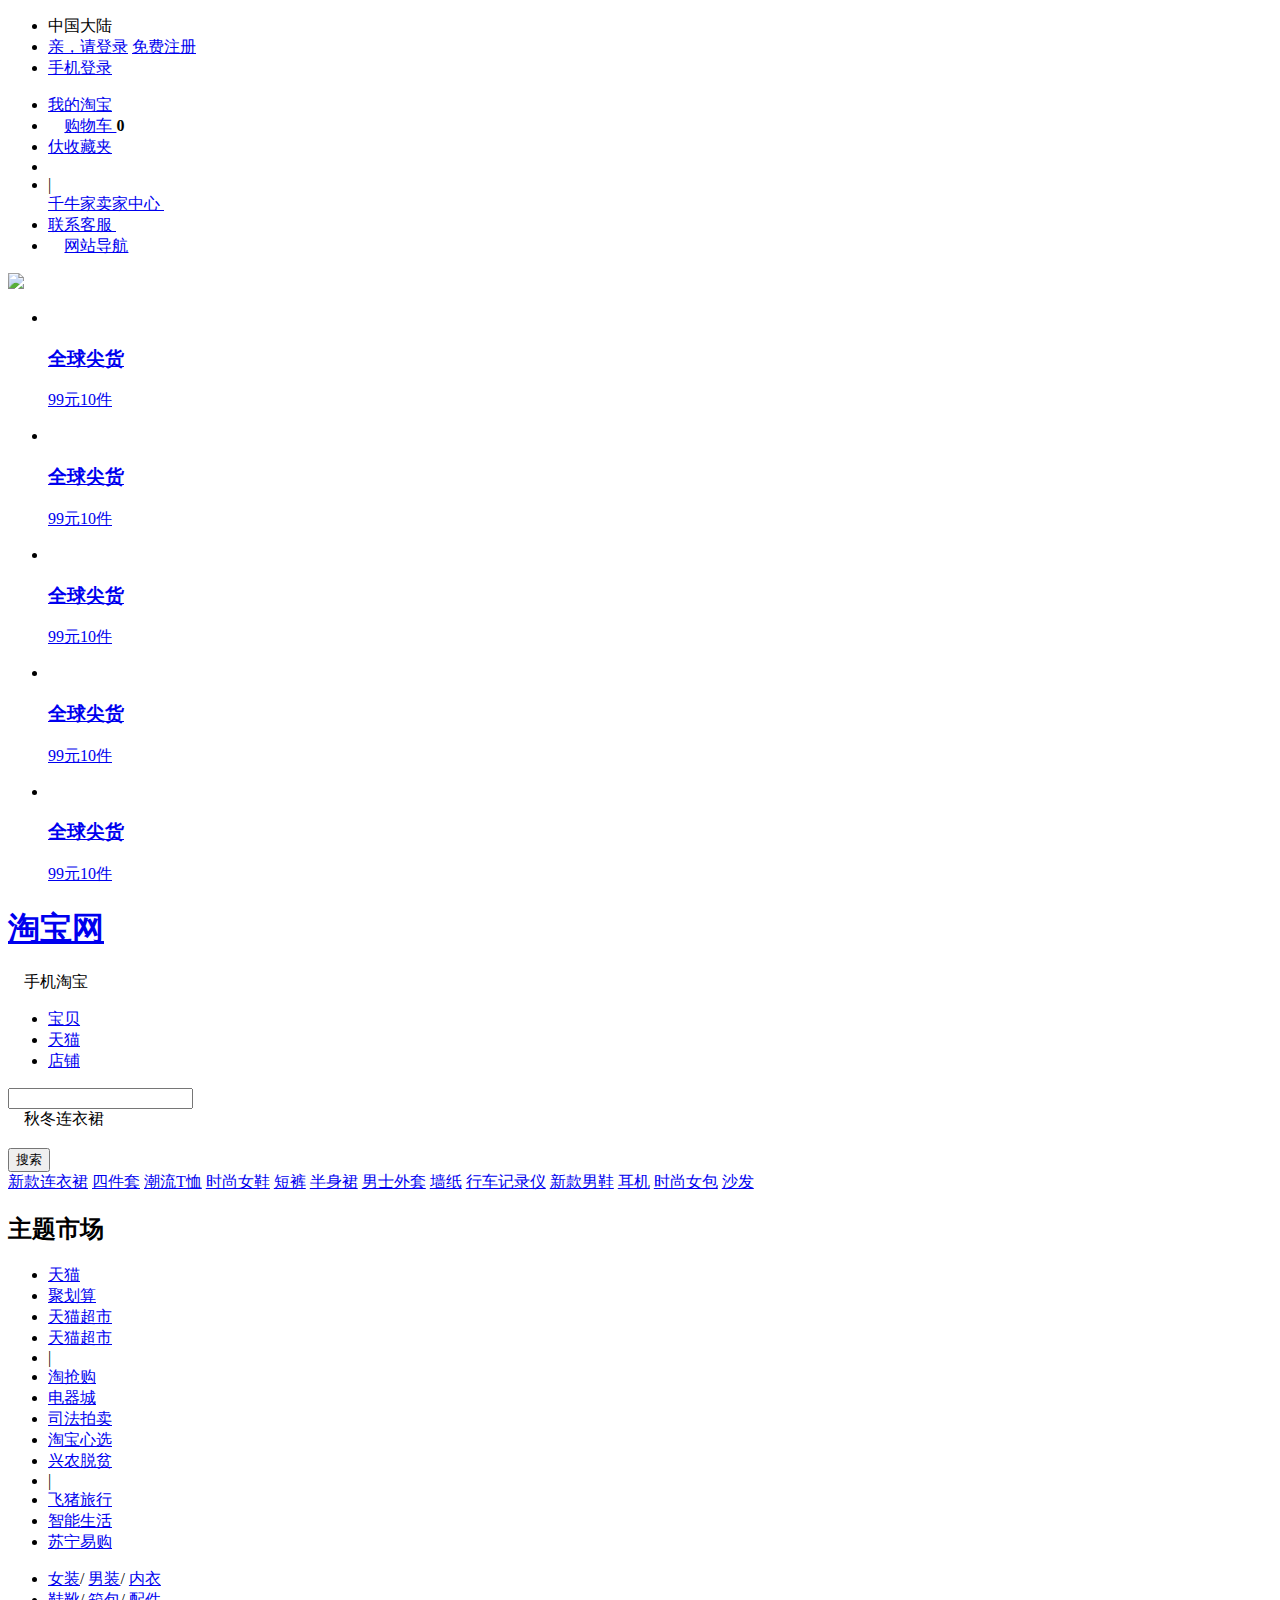
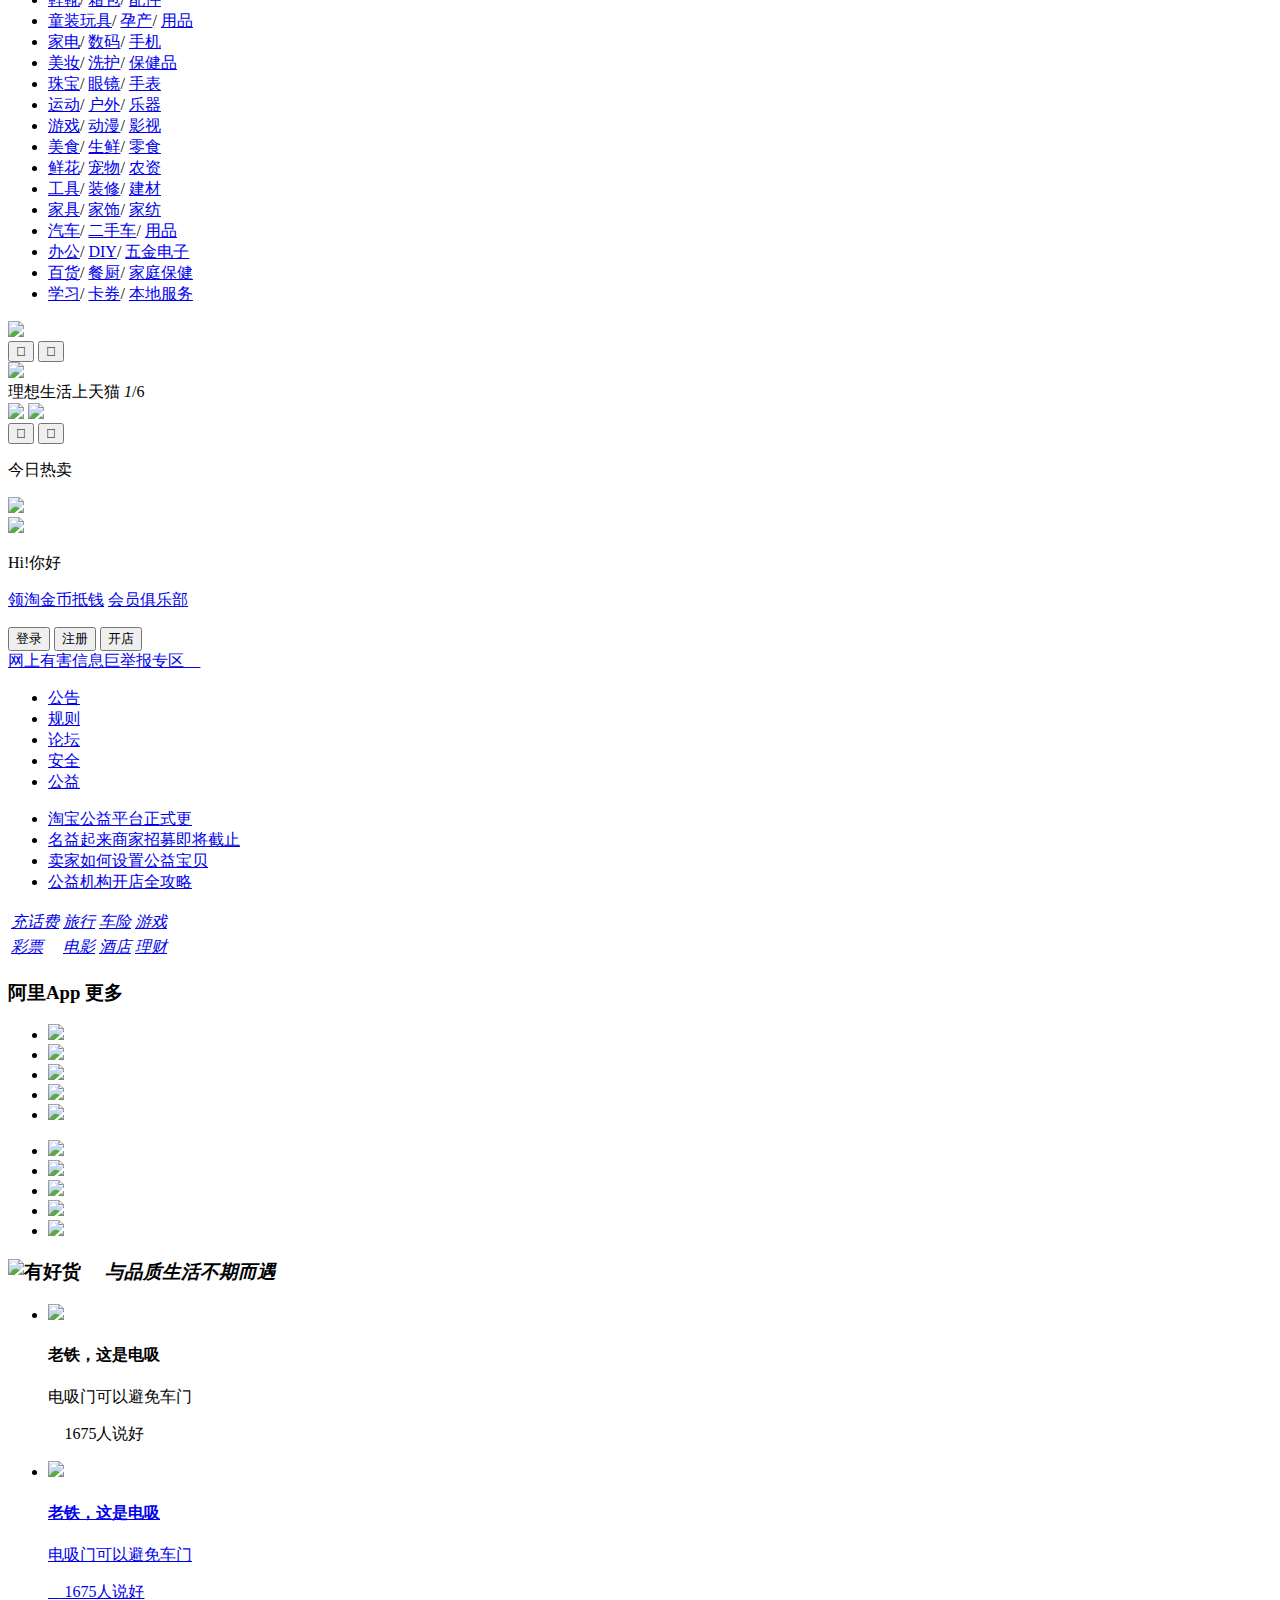
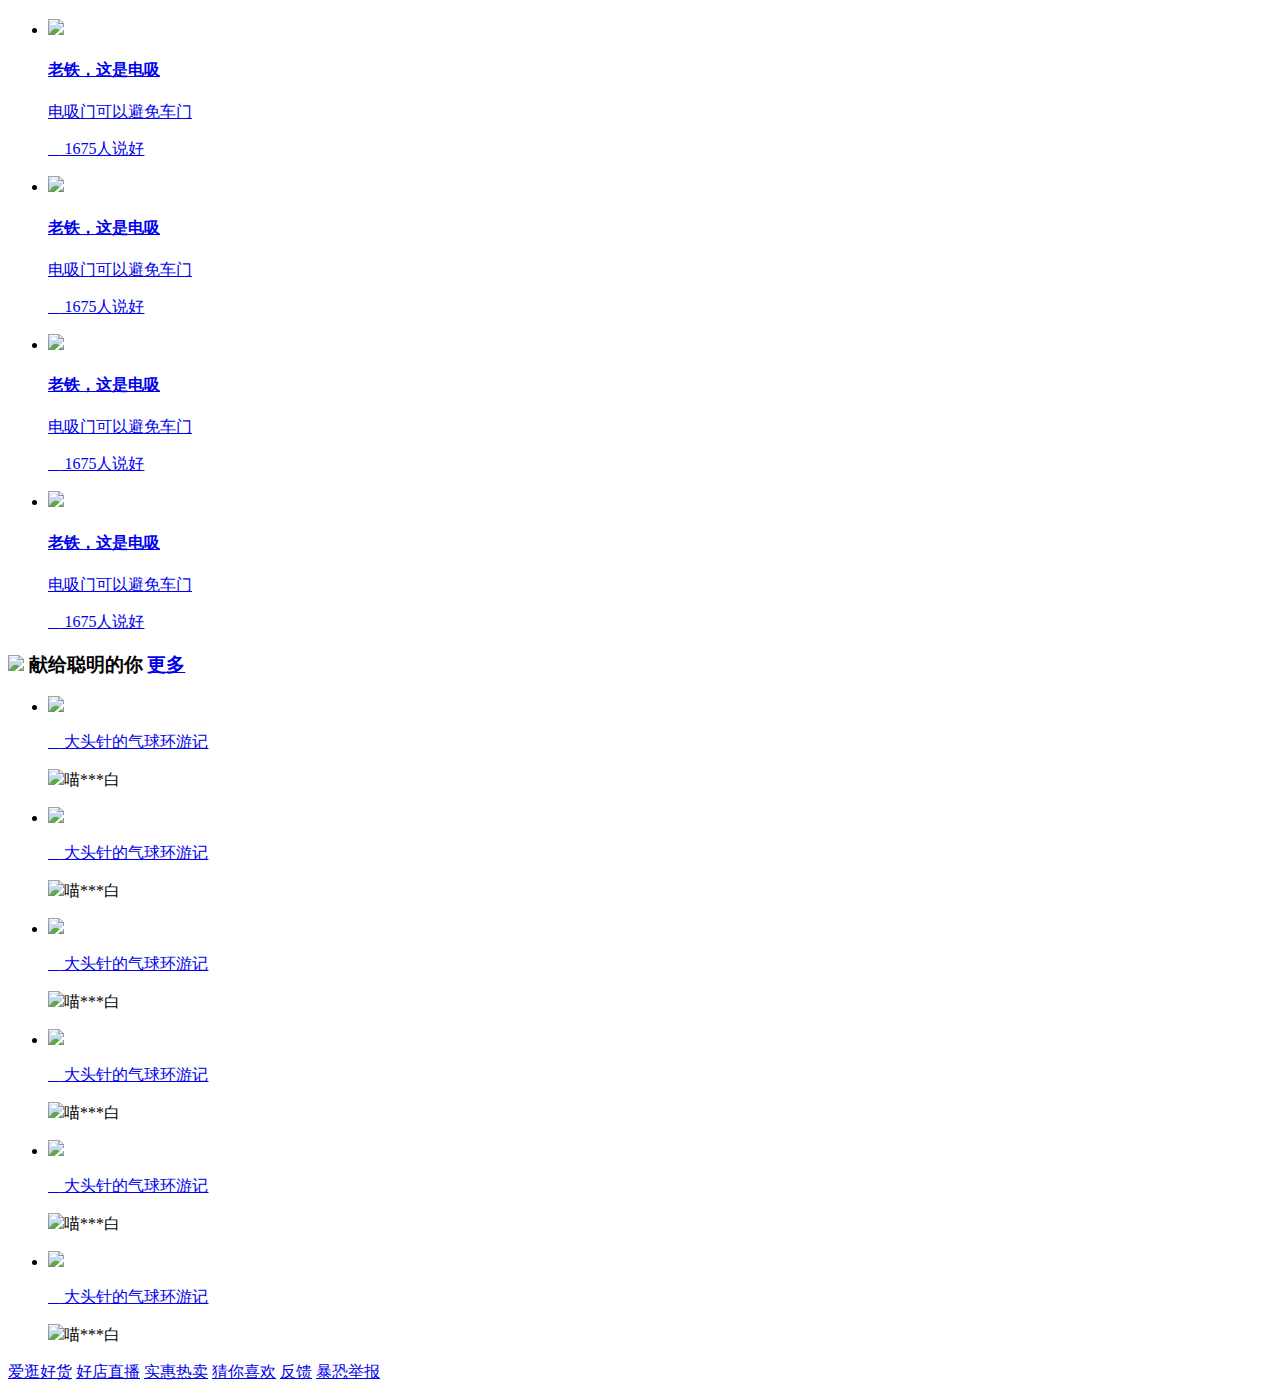
==== index.html @ 3ee11e47 "Create index.html" ====
<!DOCTYPE html>
<!--DOCTYPE告知浏览器的解析器用什么文档标准解析这个文档,
DOCTYPE不存在或格式不正确会导致文档以兼容模式呈现。
-->
<html>
<head>
<meta charset="utf-8">
<title>淘宝网-淘！我喜欢</title>
<link rel="stylesheet" href="css/index.css">
<link rel="icon" href="tao.ico">
</head>
<body>
<div id="head_index" class="layer clearfix">
		<ul class="fl">
				<li>
					<span>中国大陆</span>
					<span class="iconfont arrow">&#xe654</span>
				</li>
		<li class="login">
			   <a href="#">亲，请登录</a>
			   <a href="#">免费注册</a>
		</li>
		<li>
	          <a  href="#">手机登录</a>
		</li>
		</ul>
		
		<ul class="fr">
			<li>
			  <a href="#">我的淘宝</a>
			  <span class="iconfont arrow" >&#xe654</span>		
			</li>
			
			<li>
             <span class="iconfont mr5 c4">&#xf0178;</span>
			  <a href="#"> 购物车   </a>
			  <strong>0</strong>			
			</li>
			<li>
			  <a href="#"> <span class="iconfont mr5 ">&#x3432</span>收藏夹</a>
			 <span class="iconfont arrow">&#xe654</span>
			</li>
			
			<li>
				<li><span class="line">|</span></li>
				<a href="#"> 千牛家卖家中心	</a>
				<span class="iconfont arrow">&#xe654</span>
			</li>
			<li>
			  <a href="#">联系客服	 </a>
			    <span class="iconfont arrow">&#xe654</span>
			</li>
			<li>
	
			<span class="iconfont c4 mr5">&#xe6ae;</span>
			 <a href="#">网站导航</a>
			   <span class="iconfont arrow">&#xe654</span>
			</li>
		
		</ul>
</div>







<div id="head_adv">
    <div class="layer clearfix">
			<a href="" class="fl go"><img src="images/go.png"></a>
			<ul class="fr">
			    <li class="item1">
				<a href="#" class="fr">
				      <img src="images/adv1.webp" alt="">
				   </a>
				  <h3><a href="#">全球尖货</a></h3>
				   <p><a href="#">99元10件</a></p>		
				</li>
				<li class="item2">
				<a href="#" class="fr">
				      <img src="images/adv2.webp" alt="">
				   </a>
				  <h3><a href="#">全球尖货</a></h3>
				   <p><a href="#">99元10件</a></p>		
				</li>
				<li class="item3">
					<a href="#" class="fr">
						  <img src="images/adv3.webp" alt="">
					   </a>
					  <h3><a href="#">全球尖货</a></h3>
					   <p><a href="#">99元10件</a></p>		
				</li>
				<li class="item4">
					   <a href="#" class="fr">
						  <img src="images/adv4.webp" alt="">
					   </a>
					  <h3><a href="#">全球尖货</a></h3>
					   <p><a href="#">99元10件</a></p>		
				</li>
				
				<li class="item5">
					   <a href="#" class="fr">
						  <img src="images/adv5.webp" alt="">
					   </a>
					  <h3><a href="#">全球尖货</a></h3>
					   <p><a href="#">99元10件</a></p>		
				</li>
			</ul>
	</div>
</div>

<div id="head_ser" class="clearfix layer"> 
		    <div class="logo fl">
			     <h1><a href="#">淘宝网</a></h1>
			</div>
			
			<div class="code fr">
			   <span class="iconfont close">&#xe608;</span>
			      <span class="c5">手机淘宝</span>
			   <span class="iconfont appcode">&#xe646;</span>
			</div>
			
			 <div class="serach">
			 
			    <ul class="serachT  clearfix">
				   <li class="active"><a href="#">宝贝</a></li>
				   <li><a href="#">天猫</a></li>
				   <li><a href="#">店铺</a></li>
				</ul>
				<form action="#">
				<div class="serachContent clearfix">
					<div class="serachBox fl">
						<input type="text"></input>
						<div class="placeholder">
						<i class="iconfont">&#xe633;</i>
						<span>秋冬连衣裙</span>
						 </div>
						<span class="iconfont imgSerach">&#xe67f;</span>
					</div>
					<div class="btn fl">
					   <button type="submit">搜索</button>
					</div>
				</div>
				</form>
					<div class="hotkey">
						 <a href="#">新款连衣裙</a>
						 <a href="#">四件套</a>
						 <a href="#" class="c5">潮流T恤</a>
						 <a href="#">时尚女鞋</a>
						 <a href="#">短裤</a>
						 <a href="#">半身裙</a>
						 <a href="#">男士外套</a>
						 <a href="#">墙纸</a>
						 <a href="#">行车记录仪</a>
						 <a href="#">新款男鞋</a>
						 <a href="#">耳机</a>
						 <a href="#">时尚女包</a>
						 <a href="#">沙发</a>
					 </div>
			</div>
			
		
</div>

<!--导航  -->
<div id="nav" class="layer  clearfix">
			<h2 class="fl">主题市场</h2>
			<ul>
				  <li class="size"><a href="#">天猫</a></li>
				  <li class="size"><a href="#">聚划算</a></li>
				  <li class="size"><a href="#">天猫超市</a></li>
				  <li><a href="#">天猫超市</a></li>
				  <li class="line">|</li>
				  <li><a href="#">淘抢购</a></li>
				  <li><a href="#">电器城</a></li>
				  <li><a href="#">司法拍卖</a></li>
				  <li><a href="#">淘宝心选</a></li>
				  <li><a href="#">兴农脱贫</a></li>
				  <li class="line">|</li>
				  <li><a href="#">飞猪旅行</a></li>
				  <li><a href="#">智能生活</a></li>
				  <li><a href="#">苏宁易购</a></li>
			</ul>
</div>


<!-- 首屏-->
<div id="firstScreen" class="layer clearfix">
		<div class="firstLeft fl">
		<!--左侧导航栏 -->
			 <div class="sidenav fl">
				<ul>
					<li>
						 <a href="#">女装</a><span>/</span>
						 <a href="#">男装</a><span>/</span>
						 <a href="#">内衣</a>
						 <span class="iconfont fr larrow">&#xe61f;</span>
					</li>
					<li>
						 <a href="#">鞋靴</a><span>/</span>
						 <a href="#">箱包</a><span>/</span>
						 <a href="#">配件</a>
						 <span class="iconfont fr larrow">&#xe61f;</span>
					</li>
					<li>
						 <a href="#">童装玩具</a><span>/</span>
						 <a href="#">孕产</a><span>/</span>
						 <a href="#">用品</a>
						 <span class="iconfont fr larrow">&#xe61f;</span>
					</li>
					<li>
						 <a href="#">家电</a><span>/</span>
						 <a href="#">数码</a><span>/</span>
						 <a href="#">手机</a>
						 <span class="iconfont fr larrow">&#xe61f;</span>
					</li>
						<li>
						 <a href="#">美妆</a><span>/</span>
						 <a href="#">洗护</a><span>/</span>
						 <a href="#">保健品</a>
						 <span class="iconfont fr larrow">&#xe61f;</span>
					</li>
					<li>
						 <a href="#">珠宝</a><span>/</span>
						 <a href="#">眼镜</a><span>/</span>
						 <a href="#">手表</a>
						 <span class="iconfont fr larrow">&#xe61f;</span>
					</li>
					<li>
						 <a href="#">运动</a><span>/</span>
						 <a href="#">户外</a><span>/</span>
						 <a href="#">乐器</a>
						 <span class="iconfont fr larrow">&#xe61f;</span>
					</li>
					<li>
						 <a href="#">游戏</a><span>/</span>
						 <a href="#">动漫</a><span>/</span>
						 <a href="#">影视</a>
						 <span class="iconfont fr larrow">&#xe61f;</span>
					</li>
							<li>
						 <a href="#">美食</a><span>/</span>
						 <a href="#">生鲜</a><span>/</span>
						 <a href="#">零食</a>
						 <span class="iconfont fr larrow">&#xe61f;</span>
					</li>
					<li>
						 <a href="#">鲜花</a><span>/</span>
						 <a href="#">宠物</a><span>/</span>
						 <a href="#">农资</a>
						 <span class="iconfont fr larrow">&#xe61f;</span>
					</li>
					<li>
						 <a href="#">工具</a><span>/</span>
						 <a href="#">装修</a><span>/</span>
						 <a href="#">建材</a>
						 <span class="iconfont fr larrow">&#xe61f;</span>
					</li>
					<li>
						 <a href="#">家具</a><span>/</span>
						 <a href="#">家饰</a><span>/</span>
						 <a href="#">家纺</a>
						 <span class="iconfont fr larrow">&#xe61f;</span>
					</li>
							<li>
						 <a href="#">汽车</a><span>/</span>
						 <a href="#">二手车</a><span>/</span>
						 <a href="#">用品</a>
						 <span class="iconfont fr larrow">&#xe61f;</span>
					</li>
					<li>
						 <a href="#">办公</a><span>/</span>
						 <a href="#">DIY</a><span>/</span>
						 <a href="#">五金电子</a>
						 <span class="iconfont fr larrow">&#xe61f;</span>
					</li>
					<li>
						 <a href="#">百货</a><span>/</span>
						 <a href="#">餐厨</a><span>/</span>
						 <a href="#">家庭保健</a>
						 <span class="iconfont fr larrow">&#xe61f;</span>
					</li>
					<li>
						 <a href="#">学习</a><span>/</span>
						 <a href="#">卡券</a><span>/</span>
						 <a href="#">本地服务</a>
						 <span class="iconfont fr larrow">&#xe61f;</span>
					</li>
						
				</ul> 
			 </div>		

			 <!--中上图片栏 -->
		         <div class="img1Box fr">
				     <div class="pic fl">
					     <div class="img">
						    <a href="#"><img src="images/img1.webp"></a>
						 </div>
					     <button class="leftbtn"><span class="iconfont">&#xe74a</span></button>
					     <button class="rightbtn"><span class="iconfont">&#xe61f</span></button>
					
						 <div class="circle">
						  <span class="active"></span><span></span><span></span><span></span><span></span>

						 </div> 
					 </div>
					 
				     <div class="ad fr">
					  <a href="#"><img src="images/adv1_1.webp"></a>
					 
					 
					 </div>			
				 </div>
			
				 

			 <!--中下图片栏 -->
		         <div class="img2Box fr">
				 	<div class="pic fl">
						<div class="pictitle">
							<div class="text clearfix">
								 <span class="fl" > 理想生活上天猫</span>
								 <span class="fr"><i>1</i>/6</span>
							</div>	
							   <div class="line">
								  <span></span>
							</div>
						 </div>						
					     <div class="img">
						    <a href="#"><img src="images/img1.jpg"></a> <a href="#"><img src="images/img2.jpg" ></a>
	
						 </div>
					      <button class="leftbtn"><span class="iconfont">&#xe74a</span></button>
					     <button class="rightbtn"><span class="iconfont">&#xe61f</span></button>
			
					 </div>
					 
				     <div class="ad fr">
					 <p class="title">今日热卖</p><a href="#"><img src="images/adv1_2.jpg"></a>
					 </div>	
				 
				 </div>
			
			
			
			
				
		
		
		
		 </div>
		
		<div class="firstRight fr">
		<!--用户中心 -->
		   <div class="user">	        
             <a href="#" class="userpic"><img src="images/user.jpg"></a>
			 <P class="username">Hi!你好</span>
			 <p class="members">  
			    <a href="#"> <span class="iconfont"></span>领淘金币抵钱</a>
			    <a href="#"> <span class="iconfont"></span>会员俱乐部</a>
			 </p>
			 <div class="btn">
			       <button class="login">登录</button>
			       <button class="register">注册</button>
			       <button class="shop">开店</button> 
			 </div>
		   
		   
		   
		   </div>
		   	<!--举报区 -->
		    <a href="#" class="tipoff">
			  <span>网上有害信息巨举报专区</span>
			  <i class="iconfont">&#xe644;</i>
	
			</a>
			<div class="notice">
			   	<ul class="title">
				    <li class="active"> <a href="#">公告</a></li>
				    <li> <a href="#">规则</a></li>
				    <li> <a href="#">论坛</a></li>
				    <li> <a href="#">安全</a></li>
				    <li> <a href="#">公益</a></li>
				</ul>
			   
				   <ul class="content clearfix">
				      <li><a href="#">淘宝公益平台正式更</a></li>
				      <li><a href="#">名益起来商家招募即将截止</a></li>
				      <li><a href="#">卖家如何设置公益宝贝</a></li>
				      <li><a href="#">公益机构开店全攻略</a></li>				   
				   </ul>
				
			</div>
				<!--图标区域 -->
			<table class="funcbox">
			     <tr>
				       <td class="item1">
					         <a href="#">
							    <span class="icon"></span><i>充话费</i>
							 </a>
					    </td>
						<td class="item2">
					         <a href="#">
							    <span class="icon"></span><i>旅行</i>
							 </a>
					    </td>
						<td class="item3">
					         <a href="#">
							    <span class="icon"></span><i>车险</i>
							 </a>
					    </td>
				        <td class="item4">
					         <a href="#">
							    <span class="icon"></span><i>游戏</i>
							 </a>
					    </td>				 
				 </tr>

			     <tr>
				       <td class="item5">
					         <a href="#">
							    <span class="icon"></span><i>彩票</i>
							 </a>
					    </td>
						<td class="item6">
					         <a href="#">
							    <span class="icon"></span><i>电影</i>
							 </a>
					    </td>
						<td class="item7">
					         <a href="#">
							    <span class="icon"></span><i>酒店</i>
							 </a>
					    </td>
				        <td class="item8">
					         <a href="#">
							    <span class="icon"></span>
								<i>理财</i>
							 </a>
					    </td>				 
				 </tr>				 
			</table>
			<!--APP-->
			<div class="app">
			  <div class="title clearfix">
			    <h3>阿里App <a class="more fr">更多<span class="iconfont">&#xe61f;</span></a></h3>
			  </div>
			  <ul class="applist clearfix">
			     <li><img src="images/taobaoapp.webp"></li>
				 <!-- webp体积更小 清晰度不变 火狐 ie不支持-->
			     <li><img src="images/tianmaoapp.webp"></li>
			     <li><img src="images/zhi.webp"></li>
			     <li><img src="images/ju.webp"></li>
			     <li><img src="images/wang.webp"></li>
			</ul>
			</div>
		
			
		</div>


</div>
		<div class="menubox layer clearfix">
			   <ul class="fl">
				   <li><a href="#"><img src="images/pic1.png"></a></li>
				   <li><a href="#"><img src="images/pic2.png"></a></li>
				   <li><a href="#"><img src="images/pic3.png"></a></li>
				   <li><a href="#"><img src="images/pic4.png"></a></li>
				   <li><a href="#"><img src="images/pic5.png"></a></li>
				
			   </ul>
		</div>
		
		
<!--第二屏 -->	   
 <div class="secondScreen layer clearfix">	
			<!--有好货-->
	<div class="goods fl">
	   <div class="head clearfix">
	      <h3 class="fl">
		       <img src="images/goodst.png" alt="有好货">
			   <span class="iconfont">&#xe646;</span>
			   <i>与品质生活不期而遇</i>
		  </h3>
	   </div>
	   

	      <ul class="list">
		     <li>
				 <a href="#"> <img src="images/huo1.webp"> </a>
					  <div class="info">
					 <h4>老铁，这是电吸</h4>
					 <p>电吸门可以避免车门</p>
					 <p class="extra">
					  <span class="iconfont">&#xe627;</span>
					 1675人说好
					 </p>
					 </div>
			
			 </li>	
	             <li>
					 <a href="#">
						 <img src="images/huo2.webp">
						 <div class="info">
						 <h4>老铁，这是电吸</h4>
						 <p>电吸门可以避免车门</p>
						 <p class="extra">
						  <span class="iconfont">&#xe627;</span>
						 1675人说好
						 </p>
						 </div>
					 </a>
				 </li>
	             <li>
					 <a href="#">
						 <img src="images/huo3.webp">
						 <div class="info">
						 <h4>老铁，这是电吸</h4>
						 <p>电吸门可以避免车门</p>
						 <p class="extra">
						  <span class="iconfont">&#xe627;</span>
						 1675人说好
						 </p>
						 </div>
					 </a>
				 </li>					 

		  
		     <li>
				 <a href="#">
					 <img src="images/huo4.webp">
					  <div class="info">
						 <h4>老铁，这是电吸</h4>
						 <p>电吸门可以避免车门</p>
						 <p class="extra">
						  <span class="iconfont">&#xe627;</span>
						 1675人说好
						 </p>
						 </div>
				 </a>
			 </li>	
	             <li>
					 <a href="#">
						 <img src="images/huo5.webp">
						  <div class="info">
						 <h4>老铁，这是电吸</h4>
						 <p>电吸门可以避免车门</p>
						 <p class="extra">
						  <span class="iconfont">&#xe627;</span>
						 1675人说好
						 </p>
						 </div>
					 </a>
				 </li>
	             <li>
					 <a href="#">
						 <img src="images/huo6.webp">
						  <div class="info">
						 <h4>老铁，这是电吸</h4>
						 <p>电吸门可以避免车门</p>
						 <p class="extra">
						  <span class="iconfont">&#xe627;</span>
						 1675人说好
						 </p>
						 </div>
					 </a>
				 </li>					 
	  </ul>
     

		
	</div>
	
	<!--爱逛街 -->
	<div class="lshop fr">
	    <div class="goods-head">
	      <h3>
		       <img src="images/lshop.png"/>
			   <span class="subtitle">献给聪明的你     </span>		
			   <span class="more fr subtitle"><a href="#">更多</a><i class="iconfont">&#xe61f;</i></span>	
 		   
		  </h3>
	   </div>
		   <div class="good-info">
	      <ul class="gl fl">
		     <li>
				 <a href="#">
					 <img src="images/jie1.webp">
					<div class="info">
					 <p class="subtitle">
					  <span class="iconfont dy">&#xe67b;</span>
					大头针的气球环游记
					 </p>
					 <p class="name">
					   <a href="#" class="userpic"><img src="images/user.jpg"></a>喵***白
					 </p>
					 </div>
				 </a>
			 </li>	
			     <li>
				 <a href="#">
					 <img src="images/jie2.webp">
					<div class="info">
					 <p class="subtitle">
					  <span class="iconfont dy">&#xe67b;</span>
					大头针的气球环游记
					 </p>
					 <p class="name">
					   <a href="#" class="userpic"><img src="images/user.jpg"></a>喵***白
					 </p>
					 </div>
				 </a>
			 </li>	
				 
          <li>
				 <a href="#">
					 <img src="images/jie3.webp">
					<div class="info">
					 <p class="subtitle">
					  <span class="iconfont dy">&#xe67b;</span>
					大头针的气球环游记
					 </p>
					 <p class="name">
					   <a href="#" class="userpic"><img src="images/user.jpg"></a>喵***白
					 </p>
					 </div>
				 </a>
			 </li>	
					     <li>
				 <a href="#">
					 <img src="images/jie4.webp">
					<div class="info">
					 <p class="subtitle">
					  <span class="iconfont dy">&#xe67b;</span>
					大头针的气球环游记
					 </p>
					 <p class="name">
					   <a href="#" class="userpic"><img src="images/user.jpg"></a>喵***白
					 </p>
					 </div>
				 </a>
			 </li>	
			     <li>
				 <a href="#">
					 <img src="images/jie5.webp">
					<div class="info">
					 <p class="subtitle">
					  <span class="iconfont dy">&#xe67b;</span>
					大头针的气球环游记
					 </p>
					 <p class="name">
					   <a href="#" class="userpic"><img src="images/user.jpg"></a>喵***白
					 </p>
					 </div>
				 </a>
			 </li>	
				 
          <li>
				 <a href="#">
					 <img src="images/jie6.webp">
					<div class="info">
					 <p class="subtitle">
					  <span class="iconfont dy">&#xe67b;</span>
					大头针的气球环游记
					 </p>
					 <p class="name">
					   <a href="#" class="userpic"><img src="images/user.jpg"></a>喵***白
					 </p>
					 </div>
				 </a>
			 </li>		 				 
	  </ul>
     
	   </div>
	
	
	
	
	
	</div>
	
	
	
	<!-- 侧边栏-->
	<div class="toolsbox">
	       <a class="item1 active" href="#">爱逛好货</a>
	       <a href="#">好店直播</a>
	       <a class="item3" href="#">实惠热卖</a>
	       <a class="item4" href="#">猜你喜欢</a>
	       <a href="#">反馈</a>
	       <a class="item6" href="#">暴恐举报</a>
	
	
	
	</div>
</div>

</body>
</html>
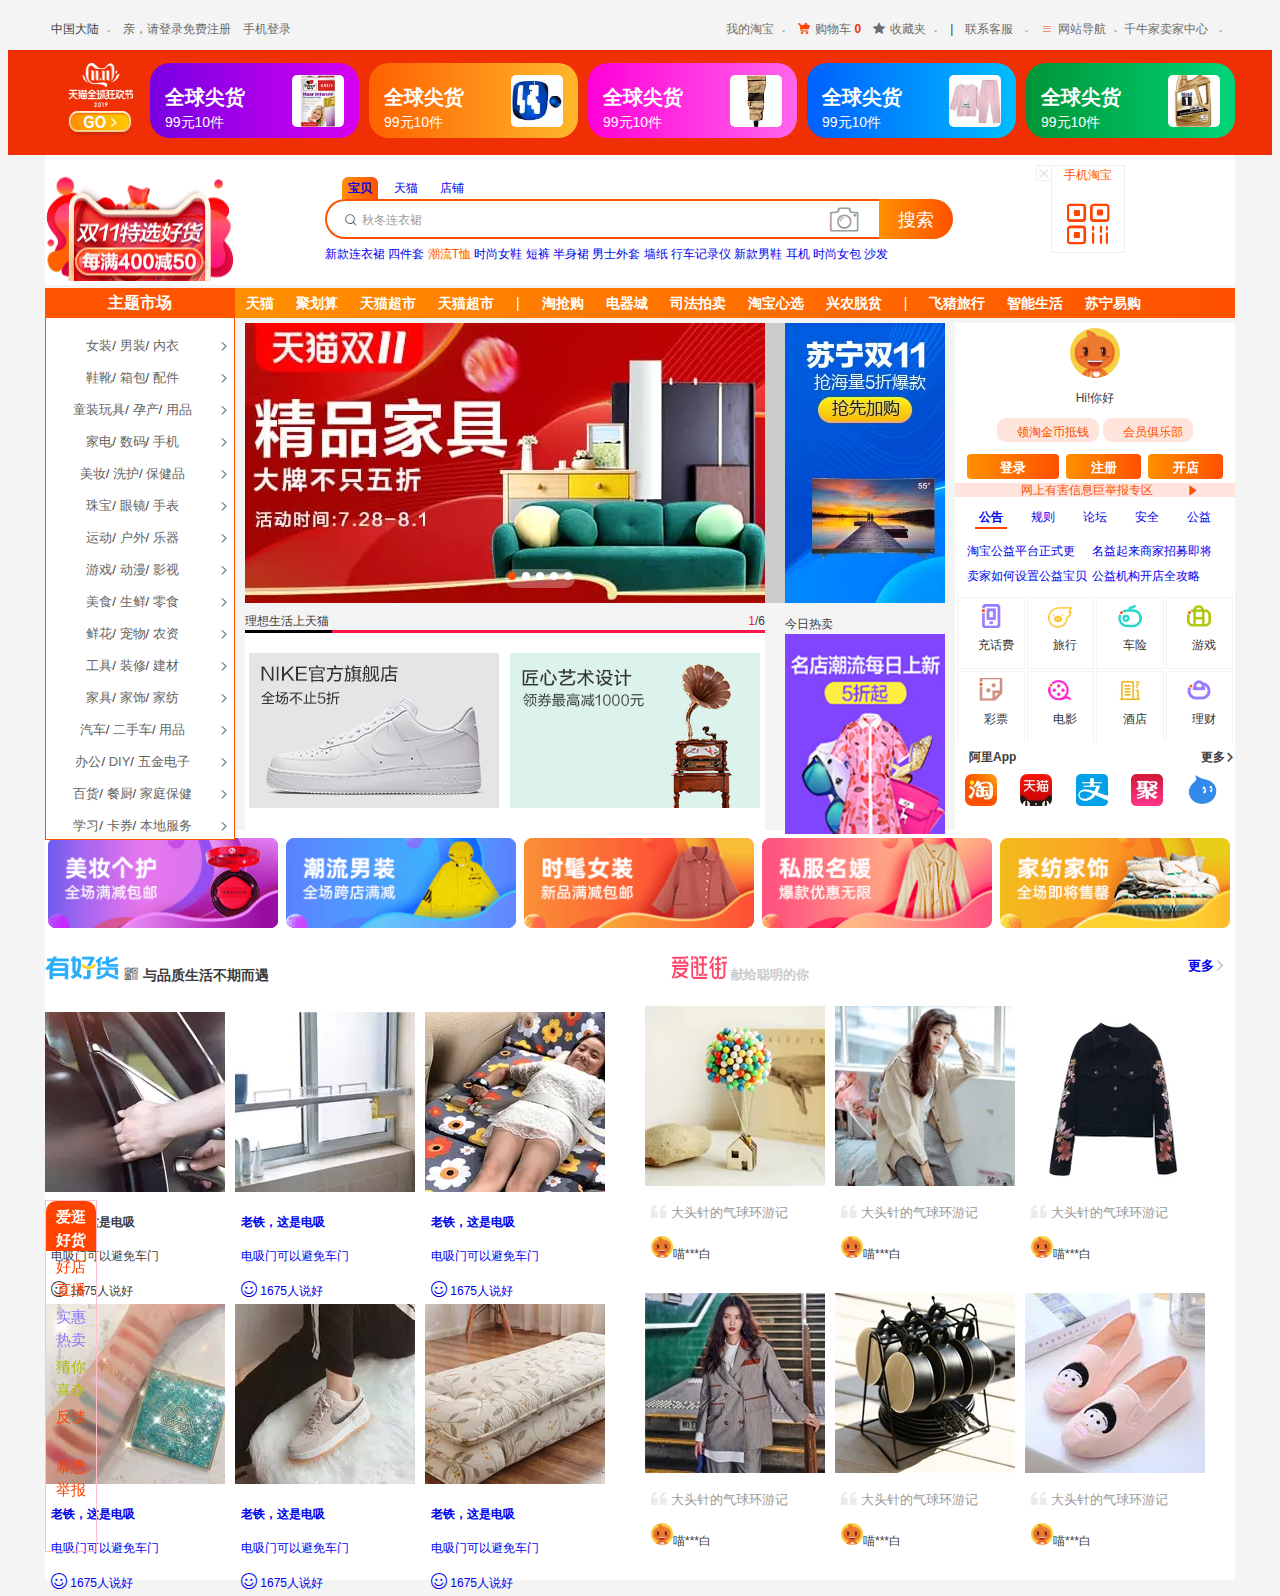
==== commit 74cc59f4: "Add files via upload" ====
--- a/index.html
+++ b/index.html
@@ -1,700 +1,700 @@
-<!DOCTYPE html>
-<!--DOCTYPE告知浏览器的解析器用什么文档标准解析这个文档,
-DOCTYPE不存在或格式不正确会导致文档以兼容模式呈现。
--->
-<html>
-<head>
-<meta charset="utf-8">
-<title>淘宝网-淘！我喜欢</title>
-<link rel="stylesheet" href="css/index.css">
-<link rel="icon" href="tao.ico">
-</head>
-<body>
-<div id="head_index" class="layer clearfix">
-		<ul class="fl">
-				<li>
-					<span>中国大陆</span>
-					<span class="iconfont arrow">&#xe654</span>
-				</li>
-		<li class="login">
-			   <a href="#">亲，请登录</a>
-			   <a href="#">免费注册</a>
-		</li>
-		<li>
-	          <a  href="#">手机登录</a>
-		</li>
-		</ul>
-		
-		<ul class="fr">
-			<li>
-			  <a href="#">我的淘宝</a>
-			  <span class="iconfont arrow" >&#xe654</span>		
-			</li>
-			
-			<li>
-             <span class="iconfont mr5 c4">&#xf0178;</span>
-			  <a href="#"> 购物车   </a>
-			  <strong>0</strong>			
-			</li>
-			<li>
-			  <a href="#"> <span class="iconfont mr5 ">&#x3432</span>收藏夹</a>
-			 <span class="iconfont arrow">&#xe654</span>
-			</li>
-			
-			<li>
-				<li><span class="line">|</span></li>
-				<a href="#"> 千牛家卖家中心	</a>
-				<span class="iconfont arrow">&#xe654</span>
-			</li>
-			<li>
-			  <a href="#">联系客服	 </a>
-			    <span class="iconfont arrow">&#xe654</span>
-			</li>
-			<li>
-	
-			<span class="iconfont c4 mr5">&#xe6ae;</span>
-			 <a href="#">网站导航</a>
-			   <span class="iconfont arrow">&#xe654</span>
-			</li>
-		
-		</ul>
-</div>
-
-
-
-
-
-
-
-<div id="head_adv">
-    <div class="layer clearfix">
-			<a href="" class="fl go"><img src="images/go.png"></a>
-			<ul class="fr">
-			    <li class="item1">
-				<a href="#" class="fr">
-				      <img src="images/adv1.webp" alt="">
-				   </a>
-				  <h3><a href="#">全球尖货</a></h3>
-				   <p><a href="#">99元10件</a></p>		
-				</li>
-				<li class="item2">
-				<a href="#" class="fr">
-				      <img src="images/adv2.webp" alt="">
-				   </a>
-				  <h3><a href="#">全球尖货</a></h3>
-				   <p><a href="#">99元10件</a></p>		
-				</li>
-				<li class="item3">
-					<a href="#" class="fr">
-						  <img src="images/adv3.webp" alt="">
-					   </a>
-					  <h3><a href="#">全球尖货</a></h3>
-					   <p><a href="#">99元10件</a></p>		
-				</li>
-				<li class="item4">
-					   <a href="#" class="fr">
-						  <img src="images/adv4.webp" alt="">
-					   </a>
-					  <h3><a href="#">全球尖货</a></h3>
-					   <p><a href="#">99元10件</a></p>		
-				</li>
-				
-				<li class="item5">
-					   <a href="#" class="fr">
-						  <img src="images/adv5.webp" alt="">
-					   </a>
-					  <h3><a href="#">全球尖货</a></h3>
-					   <p><a href="#">99元10件</a></p>		
-				</li>
-			</ul>
-	</div>
-</div>
-
-<div id="head_ser" class="clearfix layer"> 
-		    <div class="logo fl">
-			     <h1><a href="#">淘宝网</a></h1>
-			</div>
-			
-			<div class="code fr">
-			   <span class="iconfont close">&#xe608;</span>
-			      <span class="c5">手机淘宝</span>
-			   <span class="iconfont appcode">&#xe646;</span>
-			</div>
-			
-			 <div class="serach">
-			 
-			    <ul class="serachT  clearfix">
-				   <li class="active"><a href="#">宝贝</a></li>
-				   <li><a href="#">天猫</a></li>
-				   <li><a href="#">店铺</a></li>
-				</ul>
-				<form action="#">
-				<div class="serachContent clearfix">
-					<div class="serachBox fl">
-						<input type="text"></input>
-						<div class="placeholder">
-						<i class="iconfont">&#xe633;</i>
-						<span>秋冬连衣裙</span>
-						 </div>
-						<span class="iconfont imgSerach">&#xe67f;</span>
-					</div>
-					<div class="btn fl">
-					   <button type="submit">搜索</button>
-					</div>
-				</div>
-				</form>
-					<div class="hotkey">
-						 <a href="#">新款连衣裙</a>
-						 <a href="#">四件套</a>
-						 <a href="#" class="c5">潮流T恤</a>
-						 <a href="#">时尚女鞋</a>
-						 <a href="#">短裤</a>
-						 <a href="#">半身裙</a>
-						 <a href="#">男士外套</a>
-						 <a href="#">墙纸</a>
-						 <a href="#">行车记录仪</a>
-						 <a href="#">新款男鞋</a>
-						 <a href="#">耳机</a>
-						 <a href="#">时尚女包</a>
-						 <a href="#">沙发</a>
-					 </div>
-			</div>
-			
-		
-</div>
-
-<!--导航  -->
-<div id="nav" class="layer  clearfix">
-			<h2 class="fl">主题市场</h2>
-			<ul>
-				  <li class="size"><a href="#">天猫</a></li>
-				  <li class="size"><a href="#">聚划算</a></li>
-				  <li class="size"><a href="#">天猫超市</a></li>
-				  <li><a href="#">天猫超市</a></li>
-				  <li class="line">|</li>
-				  <li><a href="#">淘抢购</a></li>
-				  <li><a href="#">电器城</a></li>
-				  <li><a href="#">司法拍卖</a></li>
-				  <li><a href="#">淘宝心选</a></li>
-				  <li><a href="#">兴农脱贫</a></li>
-				  <li class="line">|</li>
-				  <li><a href="#">飞猪旅行</a></li>
-				  <li><a href="#">智能生活</a></li>
-				  <li><a href="#">苏宁易购</a></li>
-			</ul>
-</div>
-
-
-<!-- 首屏-->
-<div id="firstScreen" class="layer clearfix">
-		<div class="firstLeft fl">
-		<!--左侧导航栏 -->
-			 <div class="sidenav fl">
-				<ul>
-					<li>
-						 <a href="#">女装</a><span>/</span>
-						 <a href="#">男装</a><span>/</span>
-						 <a href="#">内衣</a>
-						 <span class="iconfont fr larrow">&#xe61f;</span>
-					</li>
-					<li>
-						 <a href="#">鞋靴</a><span>/</span>
-						 <a href="#">箱包</a><span>/</span>
-						 <a href="#">配件</a>
-						 <span class="iconfont fr larrow">&#xe61f;</span>
-					</li>
-					<li>
-						 <a href="#">童装玩具</a><span>/</span>
-						 <a href="#">孕产</a><span>/</span>
-						 <a href="#">用品</a>
-						 <span class="iconfont fr larrow">&#xe61f;</span>
-					</li>
-					<li>
-						 <a href="#">家电</a><span>/</span>
-						 <a href="#">数码</a><span>/</span>
-						 <a href="#">手机</a>
-						 <span class="iconfont fr larrow">&#xe61f;</span>
-					</li>
-						<li>
-						 <a href="#">美妆</a><span>/</span>
-						 <a href="#">洗护</a><span>/</span>
-						 <a href="#">保健品</a>
-						 <span class="iconfont fr larrow">&#xe61f;</span>
-					</li>
-					<li>
-						 <a href="#">珠宝</a><span>/</span>
-						 <a href="#">眼镜</a><span>/</span>
-						 <a href="#">手表</a>
-						 <span class="iconfont fr larrow">&#xe61f;</span>
-					</li>
-					<li>
-						 <a href="#">运动</a><span>/</span>
-						 <a href="#">户外</a><span>/</span>
-						 <a href="#">乐器</a>
-						 <span class="iconfont fr larrow">&#xe61f;</span>
-					</li>
-					<li>
-						 <a href="#">游戏</a><span>/</span>
-						 <a href="#">动漫</a><span>/</span>
-						 <a href="#">影视</a>
-						 <span class="iconfont fr larrow">&#xe61f;</span>
-					</li>
-							<li>
-						 <a href="#">美食</a><span>/</span>
-						 <a href="#">生鲜</a><span>/</span>
-						 <a href="#">零食</a>
-						 <span class="iconfont fr larrow">&#xe61f;</span>
-					</li>
-					<li>
-						 <a href="#">鲜花</a><span>/</span>
-						 <a href="#">宠物</a><span>/</span>
-						 <a href="#">农资</a>
-						 <span class="iconfont fr larrow">&#xe61f;</span>
-					</li>
-					<li>
-						 <a href="#">工具</a><span>/</span>
-						 <a href="#">装修</a><span>/</span>
-						 <a href="#">建材</a>
-						 <span class="iconfont fr larrow">&#xe61f;</span>
-					</li>
-					<li>
-						 <a href="#">家具</a><span>/</span>
-						 <a href="#">家饰</a><span>/</span>
-						 <a href="#">家纺</a>
-						 <span class="iconfont fr larrow">&#xe61f;</span>
-					</li>
-							<li>
-						 <a href="#">汽车</a><span>/</span>
-						 <a href="#">二手车</a><span>/</span>
-						 <a href="#">用品</a>
-						 <span class="iconfont fr larrow">&#xe61f;</span>
-					</li>
-					<li>
-						 <a href="#">办公</a><span>/</span>
-						 <a href="#">DIY</a><span>/</span>
-						 <a href="#">五金电子</a>
-						 <span class="iconfont fr larrow">&#xe61f;</span>
-					</li>
-					<li>
-						 <a href="#">百货</a><span>/</span>
-						 <a href="#">餐厨</a><span>/</span>
-						 <a href="#">家庭保健</a>
-						 <span class="iconfont fr larrow">&#xe61f;</span>
-					</li>
-					<li>
-						 <a href="#">学习</a><span>/</span>
-						 <a href="#">卡券</a><span>/</span>
-						 <a href="#">本地服务</a>
-						 <span class="iconfont fr larrow">&#xe61f;</span>
-					</li>
-						
-				</ul> 
-			 </div>		
-
-			 <!--中上图片栏 -->
-		         <div class="img1Box fr">
-				     <div class="pic fl">
-					     <div class="img">
-						    <a href="#"><img src="images/img1.webp"></a>
-						 </div>
-					     <button class="leftbtn"><span class="iconfont">&#xe74a</span></button>
-					     <button class="rightbtn"><span class="iconfont">&#xe61f</span></button>
-					
-						 <div class="circle">
-						  <span class="active"></span><span></span><span></span><span></span><span></span>
-
-						 </div> 
-					 </div>
-					 
-				     <div class="ad fr">
-					  <a href="#"><img src="images/adv1_1.webp"></a>
-					 
-					 
-					 </div>			
-				 </div>
-			
-				 
-
-			 <!--中下图片栏 -->
-		         <div class="img2Box fr">
-				 	<div class="pic fl">
-						<div class="pictitle">
-							<div class="text clearfix">
-								 <span class="fl" > 理想生活上天猫</span>
-								 <span class="fr"><i>1</i>/6</span>
-							</div>	
-							   <div class="line">
-								  <span></span>
-							</div>
-						 </div>						
-					     <div class="img">
-						    <a href="#"><img src="images/img1.jpg"></a> <a href="#"><img src="images/img2.jpg" ></a>
-	
-						 </div>
-					      <button class="leftbtn"><span class="iconfont">&#xe74a</span></button>
-					     <button class="rightbtn"><span class="iconfont">&#xe61f</span></button>
-			
-					 </div>
-					 
-				     <div class="ad fr">
-					 <p class="title">今日热卖</p><a href="#"><img src="images/adv1_2.jpg"></a>
-					 </div>	
-				 
-				 </div>
-			
-			
-			
-			
-				
-		
-		
-		
-		 </div>
-		
-		<div class="firstRight fr">
-		<!--用户中心 -->
-		   <div class="user">	        
-             <a href="#" class="userpic"><img src="images/user.jpg"></a>
-			 <P class="username">Hi!你好</span>
-			 <p class="members">  
-			    <a href="#"> <span class="iconfont"></span>领淘金币抵钱</a>
-			    <a href="#"> <span class="iconfont"></span>会员俱乐部</a>
-			 </p>
-			 <div class="btn">
-			       <button class="login">登录</button>
-			       <button class="register">注册</button>
-			       <button class="shop">开店</button> 
-			 </div>
-		   
-		   
-		   
-		   </div>
-		   	<!--举报区 -->
-		    <a href="#" class="tipoff">
-			  <span>网上有害信息巨举报专区</span>
-			  <i class="iconfont">&#xe644;</i>
-	
-			</a>
-			<div class="notice">
-			   	<ul class="title">
-				    <li class="active"> <a href="#">公告</a></li>
-				    <li> <a href="#">规则</a></li>
-				    <li> <a href="#">论坛</a></li>
-				    <li> <a href="#">安全</a></li>
-				    <li> <a href="#">公益</a></li>
-				</ul>
-			   
-				   <ul class="content clearfix">
-				      <li><a href="#">淘宝公益平台正式更</a></li>
-				      <li><a href="#">名益起来商家招募即将截止</a></li>
-				      <li><a href="#">卖家如何设置公益宝贝</a></li>
-				      <li><a href="#">公益机构开店全攻略</a></li>				   
-				   </ul>
-				
-			</div>
-				<!--图标区域 -->
-			<table class="funcbox">
-			     <tr>
-				       <td class="item1">
-					         <a href="#">
-							    <span class="icon"></span><i>充话费</i>
-							 </a>
-					    </td>
-						<td class="item2">
-					         <a href="#">
-							    <span class="icon"></span><i>旅行</i>
-							 </a>
-					    </td>
-						<td class="item3">
-					         <a href="#">
-							    <span class="icon"></span><i>车险</i>
-							 </a>
-					    </td>
-				        <td class="item4">
-					         <a href="#">
-							    <span class="icon"></span><i>游戏</i>
-							 </a>
-					    </td>				 
-				 </tr>
-
-			     <tr>
-				       <td class="item5">
-					         <a href="#">
-							    <span class="icon"></span><i>彩票</i>
-							 </a>
-					    </td>
-						<td class="item6">
-					         <a href="#">
-							    <span class="icon"></span><i>电影</i>
-							 </a>
-					    </td>
-						<td class="item7">
-					         <a href="#">
-							    <span class="icon"></span><i>酒店</i>
-							 </a>
-					    </td>
-				        <td class="item8">
-					         <a href="#">
-							    <span class="icon"></span>
-								<i>理财</i>
-							 </a>
-					    </td>				 
-				 </tr>				 
-			</table>
-			<!--APP-->
-			<div class="app">
-			  <div class="title clearfix">
-			    <h3>阿里App <a class="more fr">更多<span class="iconfont">&#xe61f;</span></a></h3>
-			  </div>
-			  <ul class="applist clearfix">
-			     <li><img src="images/taobaoapp.webp"></li>
-				 <!-- webp体积更小 清晰度不变 火狐 ie不支持-->
-			     <li><img src="images/tianmaoapp.webp"></li>
-			     <li><img src="images/zhi.webp"></li>
-			     <li><img src="images/ju.webp"></li>
-			     <li><img src="images/wang.webp"></li>
-			</ul>
-			</div>
-		
-			
-		</div>
-
-
-</div>
-		<div class="menubox layer clearfix">
-			   <ul class="fl">
-				   <li><a href="#"><img src="images/pic1.png"></a></li>
-				   <li><a href="#"><img src="images/pic2.png"></a></li>
-				   <li><a href="#"><img src="images/pic3.png"></a></li>
-				   <li><a href="#"><img src="images/pic4.png"></a></li>
-				   <li><a href="#"><img src="images/pic5.png"></a></li>
-				
-			   </ul>
-		</div>
-		
-		
-<!--第二屏 -->	   
- <div class="secondScreen layer clearfix">	
-			<!--有好货-->
-	<div class="goods fl">
-	   <div class="head clearfix">
-	      <h3 class="fl">
-		       <img src="images/goodst.png" alt="有好货">
-			   <span class="iconfont">&#xe646;</span>
-			   <i>与品质生活不期而遇</i>
-		  </h3>
-	   </div>
-	   
-
-	      <ul class="list">
-		     <li>
-				 <a href="#"> <img src="images/huo1.webp"> </a>
-					  <div class="info">
-					 <h4>老铁，这是电吸</h4>
-					 <p>电吸门可以避免车门</p>
-					 <p class="extra">
-					  <span class="iconfont">&#xe627;</span>
-					 1675人说好
-					 </p>
-					 </div>
-			
-			 </li>	
-	             <li>
-					 <a href="#">
-						 <img src="images/huo2.webp">
-						 <div class="info">
-						 <h4>老铁，这是电吸</h4>
-						 <p>电吸门可以避免车门</p>
-						 <p class="extra">
-						  <span class="iconfont">&#xe627;</span>
-						 1675人说好
-						 </p>
-						 </div>
-					 </a>
-				 </li>
-	             <li>
-					 <a href="#">
-						 <img src="images/huo3.webp">
-						 <div class="info">
-						 <h4>老铁，这是电吸</h4>
-						 <p>电吸门可以避免车门</p>
-						 <p class="extra">
-						  <span class="iconfont">&#xe627;</span>
-						 1675人说好
-						 </p>
-						 </div>
-					 </a>
-				 </li>					 
-
-		  
-		     <li>
-				 <a href="#">
-					 <img src="images/huo4.webp">
-					  <div class="info">
-						 <h4>老铁，这是电吸</h4>
-						 <p>电吸门可以避免车门</p>
-						 <p class="extra">
-						  <span class="iconfont">&#xe627;</span>
-						 1675人说好
-						 </p>
-						 </div>
-				 </a>
-			 </li>	
-	             <li>
-					 <a href="#">
-						 <img src="images/huo5.webp">
-						  <div class="info">
-						 <h4>老铁，这是电吸</h4>
-						 <p>电吸门可以避免车门</p>
-						 <p class="extra">
-						  <span class="iconfont">&#xe627;</span>
-						 1675人说好
-						 </p>
-						 </div>
-					 </a>
-				 </li>
-	             <li>
-					 <a href="#">
-						 <img src="images/huo6.webp">
-						  <div class="info">
-						 <h4>老铁，这是电吸</h4>
-						 <p>电吸门可以避免车门</p>
-						 <p class="extra">
-						  <span class="iconfont">&#xe627;</span>
-						 1675人说好
-						 </p>
-						 </div>
-					 </a>
-				 </li>					 
-	  </ul>
-     
-
-		
-	</div>
-	
-	<!--爱逛街 -->
-	<div class="lshop fr">
-	    <div class="goods-head">
-	      <h3>
-		       <img src="images/lshop.png"/>
-			   <span class="subtitle">献给聪明的你     </span>		
-			   <span class="more fr subtitle"><a href="#">更多</a><i class="iconfont">&#xe61f;</i></span>	
- 		   
-		  </h3>
-	   </div>
-		   <div class="good-info">
-	      <ul class="gl fl">
-		     <li>
-				 <a href="#">
-					 <img src="images/jie1.webp">
-					<div class="info">
-					 <p class="subtitle">
-					  <span class="iconfont dy">&#xe67b;</span>
-					大头针的气球环游记
-					 </p>
-					 <p class="name">
-					   <a href="#" class="userpic"><img src="images/user.jpg"></a>喵***白
-					 </p>
-					 </div>
-				 </a>
-			 </li>	
-			     <li>
-				 <a href="#">
-					 <img src="images/jie2.webp">
-					<div class="info">
-					 <p class="subtitle">
-					  <span class="iconfont dy">&#xe67b;</span>
-					大头针的气球环游记
-					 </p>
-					 <p class="name">
-					   <a href="#" class="userpic"><img src="images/user.jpg"></a>喵***白
-					 </p>
-					 </div>
-				 </a>
-			 </li>	
-				 
-          <li>
-				 <a href="#">
-					 <img src="images/jie3.webp">
-					<div class="info">
-					 <p class="subtitle">
-					  <span class="iconfont dy">&#xe67b;</span>
-					大头针的气球环游记
-					 </p>
-					 <p class="name">
-					   <a href="#" class="userpic"><img src="images/user.jpg"></a>喵***白
-					 </p>
-					 </div>
-				 </a>
-			 </li>	
-					     <li>
-				 <a href="#">
-					 <img src="images/jie4.webp">
-					<div class="info">
-					 <p class="subtitle">
-					  <span class="iconfont dy">&#xe67b;</span>
-					大头针的气球环游记
-					 </p>
-					 <p class="name">
-					   <a href="#" class="userpic"><img src="images/user.jpg"></a>喵***白
-					 </p>
-					 </div>
-				 </a>
-			 </li>	
-			     <li>
-				 <a href="#">
-					 <img src="images/jie5.webp">
-					<div class="info">
-					 <p class="subtitle">
-					  <span class="iconfont dy">&#xe67b;</span>
-					大头针的气球环游记
-					 </p>
-					 <p class="name">
-					   <a href="#" class="userpic"><img src="images/user.jpg"></a>喵***白
-					 </p>
-					 </div>
-				 </a>
-			 </li>	
-				 
-          <li>
-				 <a href="#">
-					 <img src="images/jie6.webp">
-					<div class="info">
-					 <p class="subtitle">
-					  <span class="iconfont dy">&#xe67b;</span>
-					大头针的气球环游记
-					 </p>
-					 <p class="name">
-					   <a href="#" class="userpic"><img src="images/user.jpg"></a>喵***白
-					 </p>
-					 </div>
-				 </a>
-			 </li>		 				 
-	  </ul>
-     
-	   </div>
-	
-	
-	
-	
-	
-	</div>
-	
-	
-	
-	<!-- 侧边栏-->
-	<div class="toolsbox">
-	       <a class="item1 active" href="#">爱逛好货</a>
-	       <a href="#">好店直播</a>
-	       <a class="item3" href="#">实惠热卖</a>
-	       <a class="item4" href="#">猜你喜欢</a>
-	       <a href="#">反馈</a>
-	       <a class="item6" href="#">暴恐举报</a>
-	
-	
-	
-	</div>
-</div>
-
-</body>
-</html>
+<!DOCTYPE html>
+<!--DOCTYPE告知浏览器的解析器用什么文档标准解析这个文档,
+DOCTYPE不存在或格式不正确会导致文档以兼容模式呈现。
+-->
+<html>
+<head>
+<meta charset="utf-8">
+<title>淘宝网-淘！我喜欢</title>
+<link rel="stylesheet" href="css/index.css">
+<link rel="icon" href="tao.ico">
+</head>
+<body>
+<div id="head_index" class="layer clearfix">
+		<ul class="fl">
+				<li>
+					<span>中国大陆</span>
+					<span class="iconfont arrow">&#xe654</span>
+				</li>
+		<li class="login">
+			   <a href="#">亲，请登录</a>
+			   <a href="#">免费注册</a>
+		</li>
+		<li>
+	          <a  href="#">手机登录</a>
+		</li>
+		</ul>
+		
+		<ul class="fr">
+			<li>
+			  <a href="#">我的淘宝</a>
+			  <span class="iconfont arrow" >&#xe654</span>		
+			</li>
+			
+			<li>
+             <span class="iconfont mr5 c4">&#xf0178;</span>
+			  <a href="#"> 购物车   </a>
+			  <strong>0</strong>			
+			</li>
+			<li>
+			  <a href="#"> <span class="iconfont mr5 ">&#x3432</span>收藏夹</a>
+			 <span class="iconfont arrow">&#xe654</span>
+			</li>
+			
+			<li>
+				<li><span class="line">|</span></li>
+				<a href="#"> 千牛家卖家中心	</a>
+				<span class="iconfont arrow">&#xe654</span>
+			</li>
+			<li>
+			  <a href="#">联系客服	 </a>
+			    <span class="iconfont arrow">&#xe654</span>
+			</li>
+			<li>
+	
+			<span class="iconfont c4 mr5">&#xe6ae;</span>
+			 <a href="#">网站导航</a>
+			   <span class="iconfont arrow">&#xe654</span>
+			</li>
+		
+		</ul>
+</div>
+
+
+
+
+
+
+
+<div id="head_adv">
+    <div class="layer clearfix">
+			<a href="" class="fl go"><img src="images/go.png"></a>
+			<ul class="fr">
+			    <li class="item1">
+				<a href="#" class="fr">
+				      <img src="images/adv1.webp" alt="">
+				   </a>
+				  <h3><a href="#">全球尖货</a></h3>
+				   <p><a href="#">99元10件</a></p>		
+				</li>
+				<li class="item2">
+				<a href="#" class="fr">
+				      <img src="images/adv2.webp" alt="">
+				   </a>
+				  <h3><a href="#">全球尖货</a></h3>
+				   <p><a href="#">99元10件</a></p>		
+				</li>
+				<li class="item3">
+					<a href="#" class="fr">
+						  <img src="images/adv3.webp" alt="">
+					   </a>
+					  <h3><a href="#">全球尖货</a></h3>
+					   <p><a href="#">99元10件</a></p>		
+				</li>
+				<li class="item4">
+					   <a href="#" class="fr">
+						  <img src="images/adv4.webp" alt="">
+					   </a>
+					  <h3><a href="#">全球尖货</a></h3>
+					   <p><a href="#">99元10件</a></p>		
+				</li>
+				
+				<li class="item5">
+					   <a href="#" class="fr">
+						  <img src="images/adv5.webp" alt="">
+					   </a>
+					  <h3><a href="#">全球尖货</a></h3>
+					   <p><a href="#">99元10件</a></p>		
+				</li>
+			</ul>
+	</div>
+</div>
+
+<div id="head_ser" class="clearfix layer"> 
+		    <div class="logo fl">
+			     <h1><a href="#">淘宝网</a></h1>
+			</div>
+			
+			<div class="code fr">
+			   <span class="iconfont close">&#xe608;</span>
+			      <span class="c5">手机淘宝</span>
+			   <span class="iconfont appcode">&#xe646;</span>
+			</div>
+			
+			 <div class="serach">
+			 
+			    <ul class="serachT  clearfix">
+				   <li class="active"><a href="#">宝贝</a></li>
+				   <li><a href="#">天猫</a></li>
+				   <li><a href="#">店铺</a></li>
+				</ul>
+				<form action="#">
+				<div class="serachContent clearfix">
+					<div class="serachBox fl">
+						<input type="text"></input>
+						<div class="placeholder">
+						<i class="iconfont">&#xe633;</i>
+						<span>秋冬连衣裙</span>
+						 </div>
+						<span class="iconfont imgSerach">&#xe67f;</span>
+					</div>
+					<div class="btn fl">
+					   <button type="submit">搜索</button>
+					</div>
+				</div>
+				</form>
+					<div class="hotkey">
+						 <a href="#">新款连衣裙</a>
+						 <a href="#">四件套</a>
+						 <a href="#" class="c5">潮流T恤</a>
+						 <a href="#">时尚女鞋</a>
+						 <a href="#">短裤</a>
+						 <a href="#">半身裙</a>
+						 <a href="#">男士外套</a>
+						 <a href="#">墙纸</a>
+						 <a href="#">行车记录仪</a>
+						 <a href="#">新款男鞋</a>
+						 <a href="#">耳机</a>
+						 <a href="#">时尚女包</a>
+						 <a href="#">沙发</a>
+					 </div>
+			</div>
+			
+		
+</div>
+
+<!--导航  -->
+<div id="nav" class="layer  clearfix">
+			<h2 class="fl">主题市场</h2>
+			<ul>
+				  <li class="size"><a href="#">天猫</a></li>
+				  <li class="size"><a href="#">聚划算</a></li>
+				  <li class="size"><a href="#">天猫超市</a></li>
+				  <li><a href="#">天猫超市</a></li>
+				  <li class="line">|</li>
+				  <li><a href="#">淘抢购</a></li>
+				  <li><a href="#">电器城</a></li>
+				  <li><a href="#">司法拍卖</a></li>
+				  <li><a href="#">淘宝心选</a></li>
+				  <li><a href="#">兴农脱贫</a></li>
+				  <li class="line">|</li>
+				  <li><a href="#">飞猪旅行</a></li>
+				  <li><a href="#">智能生活</a></li>
+				  <li><a href="#">苏宁易购</a></li>
+			</ul>
+</div>
+
+
+<!-- 首屏-->
+<div id="firstScreen" class="layer clearfix">
+		<div class="firstLeft fl">
+		<!--左侧导航栏 -->
+			 <div class="sidenav fl">
+				<ul>
+					<li>
+						 <a href="#">女装</a><span>/</span>
+						 <a href="#">男装</a><span>/</span>
+						 <a href="#">内衣</a>
+						 <span class="iconfont fr larrow">&#xe61f;</span>
+					</li>
+					<li>
+						 <a href="#">鞋靴</a><span>/</span>
+						 <a href="#">箱包</a><span>/</span>
+						 <a href="#">配件</a>
+						 <span class="iconfont fr larrow">&#xe61f;</span>
+					</li>
+					<li>
+						 <a href="#">童装玩具</a><span>/</span>
+						 <a href="#">孕产</a><span>/</span>
+						 <a href="#">用品</a>
+						 <span class="iconfont fr larrow">&#xe61f;</span>
+					</li>
+					<li>
+						 <a href="#">家电</a><span>/</span>
+						 <a href="#">数码</a><span>/</span>
+						 <a href="#">手机</a>
+						 <span class="iconfont fr larrow">&#xe61f;</span>
+					</li>
+						<li>
+						 <a href="#">美妆</a><span>/</span>
+						 <a href="#">洗护</a><span>/</span>
+						 <a href="#">保健品</a>
+						 <span class="iconfont fr larrow">&#xe61f;</span>
+					</li>
+					<li>
+						 <a href="#">珠宝</a><span>/</span>
+						 <a href="#">眼镜</a><span>/</span>
+						 <a href="#">手表</a>
+						 <span class="iconfont fr larrow">&#xe61f;</span>
+					</li>
+					<li>
+						 <a href="#">运动</a><span>/</span>
+						 <a href="#">户外</a><span>/</span>
+						 <a href="#">乐器</a>
+						 <span class="iconfont fr larrow">&#xe61f;</span>
+					</li>
+					<li>
+						 <a href="#">游戏</a><span>/</span>
+						 <a href="#">动漫</a><span>/</span>
+						 <a href="#">影视</a>
+						 <span class="iconfont fr larrow">&#xe61f;</span>
+					</li>
+							<li>
+						 <a href="#">美食</a><span>/</span>
+						 <a href="#">生鲜</a><span>/</span>
+						 <a href="#">零食</a>
+						 <span class="iconfont fr larrow">&#xe61f;</span>
+					</li>
+					<li>
+						 <a href="#">鲜花</a><span>/</span>
+						 <a href="#">宠物</a><span>/</span>
+						 <a href="#">农资</a>
+						 <span class="iconfont fr larrow">&#xe61f;</span>
+					</li>
+					<li>
+						 <a href="#">工具</a><span>/</span>
+						 <a href="#">装修</a><span>/</span>
+						 <a href="#">建材</a>
+						 <span class="iconfont fr larrow">&#xe61f;</span>
+					</li>
+					<li>
+						 <a href="#">家具</a><span>/</span>
+						 <a href="#">家饰</a><span>/</span>
+						 <a href="#">家纺</a>
+						 <span class="iconfont fr larrow">&#xe61f;</span>
+					</li>
+							<li>
+						 <a href="#">汽车</a><span>/</span>
+						 <a href="#">二手车</a><span>/</span>
+						 <a href="#">用品</a>
+						 <span class="iconfont fr larrow">&#xe61f;</span>
+					</li>
+					<li>
+						 <a href="#">办公</a><span>/</span>
+						 <a href="#">DIY</a><span>/</span>
+						 <a href="#">五金电子</a>
+						 <span class="iconfont fr larrow">&#xe61f;</span>
+					</li>
+					<li>
+						 <a href="#">百货</a><span>/</span>
+						 <a href="#">餐厨</a><span>/</span>
+						 <a href="#">家庭保健</a>
+						 <span class="iconfont fr larrow">&#xe61f;</span>
+					</li>
+					<li>
+						 <a href="#">学习</a><span>/</span>
+						 <a href="#">卡券</a><span>/</span>
+						 <a href="#">本地服务</a>
+						 <span class="iconfont fr larrow">&#xe61f;</span>
+					</li>
+						
+				</ul> 
+			 </div>		
+
+			 <!--中上图片栏 -->
+		         <div class="img1Box fr">
+				     <div class="pic fl">
+					     <div class="img">
+						    <a href="#"><img src="images/img1.webp"></a>
+						 </div>
+					     <button class="leftbtn"><span class="iconfont">&#xe74a</span></button>
+					     <button class="rightbtn"><span class="iconfont">&#xe61f</span></button>
+					
+						 <div class="circle">
+						  <span class="active"></span><span></span><span></span><span></span><span></span>
+
+						 </div> 
+					 </div>
+					 
+				     <div class="ad fr">
+					  <a href="#"><img src="images/adv1_1.webp"></a>
+					 
+					 
+					 </div>			
+				 </div>
+			
+				 
+
+			 <!--中下图片栏 -->
+		         <div class="img2Box fr">
+				 	<div class="pic fl">
+						<div class="pictitle">
+							<div class="text clearfix">
+								 <span class="fl" > 理想生活上天猫</span>
+								 <span class="fr"><i>1</i>/6</span>
+							</div>	
+							   <div class="line">
+								  <span></span>
+							</div>
+						 </div>						
+					     <div class="img">
+						    <a href="#"><img src="images/img1.jpg"></a> <a href="#"><img src="images/img2.jpg" ></a>
+	
+						 </div>
+					      <button class="leftbtn"><span class="iconfont">&#xe74a</span></button>
+					     <button class="rightbtn"><span class="iconfont">&#xe61f</span></button>
+			
+					 </div>
+					 
+				     <div class="ad fr">
+					 <p class="title">今日热卖</p><a href="#"><img src="images/adv1_2.jpg"></a>
+					 </div>	
+				 
+				 </div>
+			
+			
+			
+			
+				
+		
+		
+		
+		 </div>
+		
+		<div class="firstRight fr">
+		<!--用户中心 -->
+		   <div class="user">	        
+             <a href="#" class="userpic"><img src="images/user.jpg"></a>
+			 <P class="username">Hi!你好</span>
+			 <p class="members">  
+			    <a href="#"> <span class="iconfont"></span>领淘金币抵钱</a>
+			    <a href="#"> <span class="iconfont"></span>会员俱乐部</a>
+			 </p>
+			 <div class="btn">
+			       <button class="login">登录</button>
+			       <button class="register">注册</button>
+			       <button class="shop">开店</button> 
+			 </div>
+		   
+		   
+		   
+		   </div>
+		   	<!--举报区 -->
+		    <a href="#" class="tipoff">
+			  <span>网上有害信息巨举报专区</span>
+			  <i class="iconfont">&#xe644;</i>
+	
+			</a>
+			<div class="notice">
+			   	<ul class="title">
+				    <li class="active"> <a href="#">公告</a></li>
+				    <li> <a href="#">规则</a></li>
+				    <li> <a href="#">论坛</a></li>
+				    <li> <a href="#">安全</a></li>
+				    <li> <a href="#">公益</a></li>
+				</ul>
+			   
+				   <ul class="content clearfix">
+				      <li><a href="#">淘宝公益平台正式更</a></li>
+				      <li><a href="#">名益起来商家招募即将截止</a></li>
+				      <li><a href="#">卖家如何设置公益宝贝</a></li>
+				      <li><a href="#">公益机构开店全攻略</a></li>				   
+				   </ul>
+				
+			</div>
+				<!--图标区域 -->
+			<table class="funcbox">
+			     <tr>
+				       <td class="item1">
+					         <a href="#">
+							    <span class="icon"></span><i>充话费</i>
+							 </a>
+					    </td>
+						<td class="item2">
+					         <a href="#">
+							    <span class="icon"></span><i>旅行</i>
+							 </a>
+					    </td>
+						<td class="item3">
+					         <a href="#">
+							    <span class="icon"></span><i>车险</i>
+							 </a>
+					    </td>
+				        <td class="item4">
+					         <a href="#">
+							    <span class="icon"></span><i>游戏</i>
+							 </a>
+					    </td>				 
+				 </tr>
+
+			     <tr>
+				       <td class="item5">
+					         <a href="#">
+							    <span class="icon"></span><i>彩票</i>
+							 </a>
+					    </td>
+						<td class="item6">
+					         <a href="#">
+							    <span class="icon"></span><i>电影</i>
+							 </a>
+					    </td>
+						<td class="item7">
+					         <a href="#">
+							    <span class="icon"></span><i>酒店</i>
+							 </a>
+					    </td>
+				        <td class="item8">
+					         <a href="#">
+							    <span class="icon"></span>
+								<i>理财</i>
+							 </a>
+					    </td>				 
+				 </tr>				 
+			</table>
+			<!--APP-->
+			<div class="app">
+			  <div class="title clearfix">
+			    <h3>阿里App <a class="more fr">更多<span class="iconfont">&#xe61f;</span></a></h3>
+			  </div>
+			  <ul class="applist clearfix">
+			     <li><img src="images/taobaoapp.webp"></li>
+				 <!-- webp体积更小 清晰度不变 火狐 ie不支持-->
+			     <li><img src="images/tianmaoapp.webp"></li>
+			     <li><img src="images/zhi.webp"></li>
+			     <li><img src="images/ju.webp"></li>
+			     <li><img src="images/wang.webp"></li>
+			</ul>
+			</div>
+		
+			
+		</div>
+
+
+</div>
+		<div class="menubox layer clearfix">
+			   <ul class="fl">
+				   <li><a href="#"><img src="images/pic1.png"></a></li>
+				   <li><a href="#"><img src="images/pic2.png"></a></li>
+				   <li><a href="#"><img src="images/pic3.png"></a></li>
+				   <li><a href="#"><img src="images/pic4.png"></a></li>
+				   <li><a href="#"><img src="images/pic5.png"></a></li>
+				
+			   </ul>
+		</div>
+		
+		
+<!--第二屏 -->	   
+ <div class="secondScreen layer clearfix">	
+			<!--有好货-->
+	<div class="goods fl">
+	   <div class="head clearfix">
+	      <h3 class="fl">
+		       <img src="images/goodst.png" alt="有好货">
+			   <span class="iconfont">&#xe646;</span>
+			   <i>与品质生活不期而遇</i>
+		  </h3>
+	   </div>
+	   
+
+	      <ul class="list">
+		     <li>
+				 <a href="#"> <img src="images/huo1.webp"> </a>
+					  <div class="info">
+					 <h4>老铁，这是电吸</h4>
+					 <p>电吸门可以避免车门</p>
+					 <p class="extra">
+					  <span class="iconfont">&#xe627;</span>
+					 1675人说好
+					 </p>
+					 </div>
+			
+			 </li>	
+	             <li>
+					 <a href="#">
+						 <img src="images/huo2.webp">
+						 <div class="info">
+						 <h4>老铁，这是电吸</h4>
+						 <p>电吸门可以避免车门</p>
+						 <p class="extra">
+						  <span class="iconfont">&#xe627;</span>
+						 1675人说好
+						 </p>
+						 </div>
+					 </a>
+				 </li>
+	             <li>
+					 <a href="#">
+						 <img src="images/huo3.webp">
+						 <div class="info">
+						 <h4>老铁，这是电吸</h4>
+						 <p>电吸门可以避免车门</p>
+						 <p class="extra">
+						  <span class="iconfont">&#xe627;</span>
+						 1675人说好
+						 </p>
+						 </div>
+					 </a>
+				 </li>					 
+
+		  
+		     <li>
+				 <a href="#">
+					 <img src="images/huo4.webp">
+					  <div class="info">
+						 <h4>老铁，这是电吸</h4>
+						 <p>电吸门可以避免车门</p>
+						 <p class="extra">
+						  <span class="iconfont">&#xe627;</span>
+						 1675人说好
+						 </p>
+						 </div>
+				 </a>
+			 </li>	
+	             <li>
+					 <a href="#">
+						 <img src="images/huo5.webp">
+						  <div class="info">
+						 <h4>老铁，这是电吸</h4>
+						 <p>电吸门可以避免车门</p>
+						 <p class="extra">
+						  <span class="iconfont">&#xe627;</span>
+						 1675人说好
+						 </p>
+						 </div>
+					 </a>
+				 </li>
+	             <li>
+					 <a href="#">
+						 <img src="images/huo6.webp">
+						  <div class="info">
+						 <h4>老铁，这是电吸</h4>
+						 <p>电吸门可以避免车门</p>
+						 <p class="extra">
+						  <span class="iconfont">&#xe627;</span>
+						 1675人说好
+						 </p>
+						 </div>
+					 </a>
+				 </li>					 
+	  </ul>
+     
+
+		
+	</div>
+	
+	<!--爱逛街 -->
+	<div class="lshop fr">
+	    <div class="goods-head">
+	      <h3>
+		       <img src="images/lshop.png"/>
+			   <span class="subtitle">献给聪明的你     </span>		
+			   <span class="more fr subtitle"><a href="#">更多</a><i class="iconfont">&#xe61f;</i></span>	
+ 		   
+		  </h3>
+	   </div>
+		   <div class="good-info">
+	      <ul class="gl fl">
+		     <li>
+				 <a href="#">
+					 <img src="images/jie1.webp">
+					<div class="info">
+					 <p class="subtitle">
+					  <span class="iconfont dy">&#xe67b;</span>
+					大头针的气球环游记
+					 </p>
+					 <p class="name">
+					   <a href="#" class="userpic"><img src="images/user.jpg"></a>喵***白
+					 </p>
+					 </div>
+				 </a>
+			 </li>	
+			     <li>
+				 <a href="#">
+					 <img src="images/jie2.webp">
+					<div class="info">
+					 <p class="subtitle">
+					  <span class="iconfont dy">&#xe67b;</span>
+					大头针的气球环游记
+					 </p>
+					 <p class="name">
+					   <a href="#" class="userpic"><img src="images/user.jpg"></a>喵***白
+					 </p>
+					 </div>
+				 </a>
+			 </li>	
+				 
+          <li>
+				 <a href="#">
+					 <img src="images/jie3.webp">
+					<div class="info">
+					 <p class="subtitle">
+					  <span class="iconfont dy">&#xe67b;</span>
+					大头针的气球环游记
+					 </p>
+					 <p class="name">
+					   <a href="#" class="userpic"><img src="images/user.jpg"></a>喵***白
+					 </p>
+					 </div>
+				 </a>
+			 </li>	
+					     <li>
+				 <a href="#">
+					 <img src="images/jie4.webp">
+					<div class="info">
+					 <p class="subtitle">
+					  <span class="iconfont dy">&#xe67b;</span>
+					大头针的气球环游记
+					 </p>
+					 <p class="name">
+					   <a href="#" class="userpic"><img src="images/user.jpg"></a>喵***白
+					 </p>
+					 </div>
+				 </a>
+			 </li>	
+			     <li>
+				 <a href="#">
+					 <img src="images/jie5.webp">
+					<div class="info">
+					 <p class="subtitle">
+					  <span class="iconfont dy">&#xe67b;</span>
+					大头针的气球环游记
+					 </p>
+					 <p class="name">
+					   <a href="#" class="userpic"><img src="images/user.jpg"></a>喵***白
+					 </p>
+					 </div>
+				 </a>
+			 </li>	
+				 
+          <li>
+				 <a href="#">
+					 <img src="images/jie6.webp">
+					<div class="info">
+					 <p class="subtitle">
+					  <span class="iconfont dy">&#xe67b;</span>
+					大头针的气球环游记
+					 </p>
+					 <p class="name">
+					   <a href="#" class="userpic"><img src="images/user.jpg"></a>喵***白
+					 </p>
+					 </div>
+				 </a>
+			 </li>		 				 
+	  </ul>
+     
+	   </div>
+	
+	
+	
+	
+	
+	</div>
+	
+	
+	
+	<!-- 侧边栏-->
+	<div class="toolsbox">
+	       <a class="item1 active" href="#">爱逛好货</a>
+	       <a href="#">好店直播</a>
+	       <a class="item3" href="#">实惠热卖</a>
+	       <a class="item4" href="#">猜你喜欢</a>
+	       <a href="#">反馈</a>
+	       <a class="item6" href="#">暴恐举报</a>
+	
+	
+	
+	</div>
+</div>
+
+</body>
+</html>--- a/css/index.css
+++ b/css/index.css
@@ -0,0 +1,897 @@
+/*
+划分结构的顺序
+自上往下，从左往右，以行为一个单位
+内容
+颜色块
+间距
+边框
+@charset 设置样式表的编码
+@import 导入其它样式文件
+@media 媒体查询 查询用户使用的媒体是手机还是电脑等等，得到屏幕的大小等国内
+@font-face 自定义字体  
+../定位到父级目录
+linehight:行高
+*/
+@import 'reset.css';
+@font-face {
+  font-family: 'iconfont';
+  src: url('../font/iconfont.eot');
+  src: url('../font/iconfont.eot?#iefix') format('embedded-opentype'),
+      url('../font/iconfont.woff2') format('woff2'),
+      url('../font/iconfont.woff') format('woff'),
+      url('../font/iconfont.ttf') format('truetype'),
+      url('../font/iconfont.svg#iconfont') format('svg');
+}
+
+.iconfont {
+  font-family: "iconfont" !important;
+  font-size: 16px;
+  font-style: normal;
+  -webkit-font-smoothing: antialiased;
+  -moz-osx-font-smoothing: grayscale;
+}
+/*上下为0 左右为auto*/
+.layer{
+	width:1190px;
+	margin:0 auto;
+}
+#head_index li{
+	float:left;
+	linehight:60px;
+	padding:0 6px;
+	font-size:0;
+}
+
+#head_index a{
+	color:#6c6c6c;
+	font-size:12px;
+}
+#head_index a:hover{
+	color:#f40;
+}
+#head_index a.login{
+	color:#f22e00;
+}
+#head_index span{
+	font-size:12px;
+}
+#head_index span.arrow{
+	font-size:5px;
+	margin-left:7px;
+}
+#head_index li strong{
+	font-size:12px;
+	color:#f22e00;
+}
+#head_index li span.store{
+	color:#9c9c9c;
+}
+#head_index li.line{
+	color:#ddd;
+	padding:0 5px;
+}
+#head_adv{
+    background-color:#f12f04;
+}
+#head_adv .go{
+	display:block;
+	padding:10px 10px 10px 15px;
+}
+#head_adv .go img{
+	width:80px;
+	height:80px;
+}
+#head_adv ul{		
+		margin-top:13px;
+}
+#head_adv li{
+		float:left;
+		width:209px;
+		height:75px;
+		margin-right:10px;
+		padding:12px 15px 0 15px;
+		box-sizing:border-box;
+}
+#head_adv li a{
+	 color:#fff;
+	 display:block;
+}
+#head_adv li a img{
+	width:52px;
+	height:52px;
+	border-radius:5px;
+}
+#head_adv li h3{
+	 font-size:20px;
+	 line-height:5px;
+}
+#head_adv li p{
+	 font-size:14px;
+	 line-height:5px;
+}
+#head_adv li.item1{
+		background-image:linear-gradient(to right,#7800e2,#d700f0);
+		
+		border-radius: 20px;
+}
+#head_adv li.item2{
+		background-image:linear-gradient(to right,#ff6000,#ffb82c);
+		border-radius: 20px;
+}
+#head_adv li.item3{
+	
+		background-image:linear-gradient(to right,#ff00d7,#ff66eb);
+		border-radius: 20px;
+}
+#head_adv li.item4{
+	
+		background-image:linear-gradient(to right,#0060fe,#00beff);
+		border-radius: 20px;
+}
+#head_adv li.item5{
+        background-image:linear-gradient(to right,#009537,#00d578);
+		border-radius: 20px;
+		margin-right:0;
+}
+#head_ser{
+      background-color:#fff;
+	  padding-top:10px;
+	  height:120px;
+}
+#head_ser h1 a{
+	display:block;
+	width:190px;
+	height:120px;
+    background:url(../images/taobaocom.gif) center no-repeat;
+    text-indent:-9999px;
+	overflow:hidden;
+	margin-top:-20px;
+}
+#head_ser  .code{
+	 width:72px;
+	 height:86px;
+	 border:1px solid #eee;
+	 margin-right:110px;
+	 text-align:center;
+	 position:relative;	 
+}
+#head_ser  .appcode{
+	 font-size:55px;
+	 color:#FF4400; 	 
+}
+#head_ser  .close{
+	 width:14px;
+	 height:14px;
+	 font-size:10px;
+	 line-height:14px;
+	 border:1px solid #eee;
+	 color:#ddd;
+	 cursor:pointer;
+     position:absolute;
+	 left:-16px;
+	 top:-1px;
+}
+#head_ser .serach{
+	/*居中*/
+	width:630px;
+	margin:0 auto;
+}
+#head_ser .serachT{
+	height:22px;
+	padding-left:17px;
+}
+#head_ser .serachT li{
+	float:left;
+	width:36px;
+	line-height:22px;
+    margin-right:10px;
+	text-align:center;
+	color:#f40;
+	cursor:pointer;
+}
+#head_ser .serachT li:hover{
+	background-color:#ffeee5;
+}
+#head_ser .serachT li.active{
+	background-image:linear-gradient(to right,#ff9000,#ff5000);
+	color:#fff;
+	font-weight:bold;
+	/*上 、右 圆角*/
+	border-radius:6px 6px 0 0;
+}
+#head_ser .serachContent{
+	height:40px;
+	position:relative;
+	top:-12px;
+}
+#head_ser .serachBox{
+	    width:554px;
+		height:40px;
+		box-sizing:border-box;
+		border:2px solid #ff5000;
+		border-right:none;
+		border-radius:20px 0 0 20px;
+		overflow:hidden;
+		position:relative;
+}
+#head_ser .serachBox input{
+	width:490px;
+	height:36px;
+	line-height:36px;
+	outline:none;
+	/*去边框*/
+	border:none;
+	text-indent:10px;
+	/*placeholder把input框覆盖了需要将input层向上调一层并且把input层设置为透明*/
+	position:absolute;
+	z-index:1;
+	background-color:transparent;	
+}
+
+#head_ser .serachBox .placeholder{
+	position:absolute;
+	top:6px;
+	left:16px;
+}
+#head_ser .placeholder span{
+	color:#9c9c9c;
+	vertical-align:1px;
+	/*向上1像素*/
+}
+#head_ser .imgSerach{
+	position:absolute;
+	right:20px;
+	top:-2px;
+	/*向上两像素*/
+	font-size:28px;
+	color:#9c9c9c;
+	cursor:pointer;
+}
+#head_ser button{
+	width:74px;
+	height:40px;
+	text-align:center;
+	font-size:18px;
+	line-height:40px;
+	color:#fff;
+	border:none;
+	background-image:linear-gradient(to right,#ff9000,#ff5000);
+	border-radius:0 20px 20px 0;
+}
+#head_ser .hotkey{
+	position:relative;
+	top:-6px;
+}
+#head_ser .hotkey a:hover{
+	color:#f50
+}
+#nav{
+	position:relative;
+	top:-13px;
+}
+
+/*导航栏*/
+#nav h2{
+	width:190px;
+	height:30px;
+	line-height:30px;
+	font-size:16px;
+	color:#fff;
+	text-align:center;
+	background-color:#f50;
+	position:relative;
+	top:-13px;
+}
+#nav ul{
+	/*width:1000px; 运算符中间要有空格 ie9+ width:calc(100% - 190px);*/
+	margin-left:190px;
+	height:30px;
+	font-size:16px;
+	color:#fff;
+	text-align:center;
+	background-image:linear-gradient(to right,#ff9000,#ff5000);
+}
+#nav ul li{
+    float:left;
+	line-height:30px;
+	margin:0 7px;
+	font-size:14px;
+	color:#fff;
+	font-size:14px;
+	position:relative;
+	padding:0 4px;
+}
+
+#nav ul li a{
+	color:#fff;
+	font-weight:bold;
+}
+#nav ul li .line{
+	margin:0;
+	padding:0;
+}
+/*鼠标经过导航栏的时候会有一个图片出现
+#nav ul li:hover:before{
+	width:23px;
+	height:13px;
+	background-image:url(../images/icon1.png);
+	top:-13px;
+	left:-50%;
+	content:'';
+}
+*/
+/*首屏内容*/
+#firstScreen{
+	position:relative;
+	top:-40px;
+
+}
+/*首屏左边内容*/
+.firstLeft{
+	width:900px;
+	height:522px;
+}
+.firstLeft .sidenav{
+	width:190px;
+	height:522px;
+	border:1px solid #ff5000;
+	background-color:#fff;
+	box-sizing:border-box;
+	border-top:none;
+    padding-bottom:10px;
+	
+	
+}
+.sidenav ul li{
+	height:32px;
+	line-height:32px;
+	font-size:13px;
+	text-align:center;
+	transition:background-color 0.3s;
+	
+}
+.sidenav ul li:hover{
+background:#ffe4dc;
+color:#f50;
+}
+.sidenav ul a:hover{
+text-decoration:underline;
+}
+.sidenav ul li:hover a{
+color:#f50;
+}
+.sidenav ul li:hover span{
+color:#f50;
+}
+.sidenav ul li a{
+	color:#666;
+}
+.sidenav .larrow{
+	font-size:10px;
+	color:#666;
+	margin-right:5px;
+}
+ .firstLeft .img1Box{
+	width:700px;
+	height:280px;
+	margin-top:5px;
+	background-color:#ccc;
+}
+.firstLeft .img1Box .pic{
+	width:520px;
+	height:280px;
+	position:relative;
+	
+}
+/*.firstLeft .img1Box .pic button 如果这样写的话这个按钮就不能通用了*/
+.firstLeft .pic button{
+	width:20px;
+	height:30px;
+	line-height:30px;
+	font-size:0;
+	background-color:rgba(0,0,0,0.3);
+/*opacity:0.5;整体透明 ie8不支持 rgba  用hack解决兼容问题
+background-color:#000\9 ie9以下的浏览器
+filter:alpha(opacity=30);设置透明度
+*/
+	border:none;
+	cursor:pointer;
+	color:#fff;	
+	position:absolute;
+	top:50%;
+	margin-top:-15px;
+	display:none;
+	
+}
+.firstLeft .pic button.leftbtn {
+	border-radius:0 30px 30px 0;
+	left:0;
+}
+.firstLeft .pic button.rightbtn {
+	border-radius:30px 0 0 30px;
+	right:0;
+}
+.firstLeft .pic:hover button{
+	display:block;
+}
+/*圆点*/
+.firstLeft .pic .circle{
+	height:13px;
+	width:70px;
+	background-color:rgba(255,255,255,0.3);
+    border-radius:10px;
+	padding:3px 0;
+	font-size:0;
+
+	position:absolute;
+	bottom:15px;
+	left:50%;
+	  
+}
+.firstLeft .circle span{
+	display:inline-block;
+	width:8px;
+	height:8px;
+	border-radius:50%;
+	background-color:#fff;
+	margin:0 3px;
+	cursor:pointer;
+}
+.firstLeft .circle span.active{
+	background-color:#ff5000;
+}
+.firstLeft .ad{
+	width:160px;
+}
+.firstLeft .ad img{
+	width:160px;
+}
+.firstLeft .img1Box .adv{
+	width:160px;
+	height:280px;
+}
+
+
+.firstLeft .img2Box{
+	width:700px;
+	height:220px;
+	margin-top:10px;
+}
+.firstLeft .img2Box .pic{
+	width:520px;
+	height:220px;
+	position:relative;	
+}
+.firstLeft .img2Box .pictitle{
+	height:20px;
+}
+.firstLeft .img2Box .pictitle .text{
+	height:17px;
+	line-height:17px;
+}
+.firstLeft .img2Box .pictitle .text .bg{
+	background-image:url(../imges/) no-repeat left;
+	padding-left:136px;
+	color:#666;
+}
+.firstLeft .img2Box .pictitle .text i{
+	color:#ff1648;
+}
+.firstLeft .img2Box .line{
+	height:3px;
+	width:520px;
+	background-color:#ff1648;
+	position:relative;
+}
+.firstLeft .img2Box .line span{
+	height:3px;
+	width:87px;
+	background-color:#000;
+	position:absolute;
+	left:0;
+}
+.firstLeft .img2Box .img{
+ 	width:520px;
+	height:200px;
+	background-color:#fff;
+	position:relative;
+	/*确保按钮的位置*/
+    /*图片垂直居中
+	1. display:table-cell;
+	   vertical-align:middle;
+	2.弹性盒模型flex;
+	display:flex;
+	水平方向和左右边的元素盒子距离一致：justify-content:space-around;
+	垂直方向和上下边的元素盒子距离一致：align-items:center;
+	兼容ie10+
+	*/
+	 display:table-cell;
+	 vertical-align:middle;
+}
+.firstLeft .img2Box .img img{
+/**/
+margin:0 4px;
+}
+.firstLeft .img2Box .ad .title{
+/**/
+position:relative;
+top:-10px;
+}
+.firstLeft .img2Box .ad img{
+/**/
+position:relative;
+top:-21px;
+}
+/*首屏右边内容*/
+.firstRight{
+	width:280px;
+	margin-top:5px;
+}
+.firstRight .user{
+	width:280px;
+	height:155px;
+	background-color:#fff;
+	padding-top:5px;
+}
+.firstRight .user .userpic{
+	display:block;
+	width:50px;
+	height:50px;
+	border-radius:50%;
+	background-color:pink;
+	border-radius:50%;
+	margin:0 auto;
+	/*加该句之前头像的边框是正方形的*/
+	overflow:hidden;
+}
+.firstRight .user .username{
+	line-height:16px;
+	text-align:center;
+}
+.firstRight .user .members{
+	text-align:center;
+	font-size:0px;
+	
+	/*两个a元素之间有空隙先将它们转化为0
+	在給a标签赋值显示就不存在空格了
+	
+	*/
+} 
+.firstRight .user .members a{
+	/*转化为块级元素*/
+	display:inline-block;
+	font-size:12px;
+	border-radius:9px;
+	padding:0 10px 0 20px;
+	margin:0 2px;
+	background:#ffe4dc;
+	color:#FF5000;
+} 
+.firstRight .user .members a{
+	/*设置一个背景 在一个icon集合的图片中找到需要的icon*/
+	background:#ffe4dc url(../images/ico.png) 0 -528px no-repeat;
+} 
+.firstRight .user .btn{
+	text-align:center;
+}
+.firstRight .user .btn button{
+	width:75px;
+	height:25px;
+	line-height:25px;
+	margin:12px 2px 0 2px;
+	color:#fff;
+	font-weight:bold;
+	border-radius:4px;
+	
+	border:none;
+	background-image:linear-gradient(to right,#ff9000,#ff5000);
+} 
+.firstRight .user .btn button.login{
+	width:92px;
+}
+
+/*举报*/
+.firstRight .tipoff{
+	display:block;
+	text-align:center;
+	background-color:#FFE4DD;
+	color:#FF5000;
+	line-height:14px;
+}
+.firstRight i{
+	font-size:12px;
+	position:relative;
+	left:30px;
+}
+/*公告区*/
+.firstRight .notice{
+	height:108px;
+	background-color:#fff;
+
+}
+.firstRight .notice .title{
+	text-align:center;
+	font-size:0;/*去li的边距*/
+	padding-top:10px;
+}
+.firstRight .notice .title li{
+	 display:inline-block;
+	 font-size:12px;
+	 line-height:20px;
+	 padding:0 4px;
+	 margin:0 10px;
+}
+.firstRight .notice .title li.active{
+	font-weight:bold;
+	border-bottom:2px solid #f40;
+}
+.firstRight .notice .title li a:hover{
+	color:#f40;
+}
+.firstRight .notice .content{
+	 margin:0 12px;
+	
+}
+.firstRight .notice .content{
+	 margin:0 12px;
+	 padding-top:10px;
+}
+.firstRight .notice .content li{
+	float:left;
+	height:25px;
+	line-height:25px;
+	width:120px;
+	/*li标签里的元素太长时需要用这个来影藏多余的部分*/
+	overflow:hidden;
+	margin-right:5px;
+}
+.firstRight .notice .content li a:hover,.firstRight .notice .content li.item1 a{
+	color:#ff5000;
+}
+/*
+当li标签里的文字过多时用width=100%来调节
+.firstRight .notice .content li.item1{
+	width:100%;
+}*/
+/*图标区域*/
+
+.firstRight .funcbox{
+	width:100%;
+	height:150px;
+	background-color:#fff;
+	margin-top:-10px;
+	table-layout:fixed;
+	/*定义列宽的算法，根据表格的宽度计算表格的宽度，均分 内容均分或者父类均分*/
+}
+.firstRight .funcbox td{
+	border:1px solid #f4f4f4;
+	text-align:center;	
+}
+.firstRight .funcbox td span{
+	display:block;
+	width:24px;
+	height:24px;
+	margin:0 auto;
+	background:url(../images/iconbg.png) no-repeat;
+}
+.firstRight .funcbox td i{
+	line-height:34px;
+	color:#333;	
+	position:relative;
+	left:5px;
+}
+.firstRight .funcbox .item1 span{
+	background-position:0 0;
+}
+.firstRight .funcbox .item2 span{
+	background-position:0 -87px;
+}
+.firstRight .funcbox .item3 span{
+	background-position:0 -44px;
+}
+.firstRight .funcbox .item4 span{
+	background-position:0 -132px;
+}
+.firstRight .funcbox .item5 span{
+	background-position:0 -176px;
+}
+.firstRight .funcbox .item6 span{
+	background-position:0 -220px;
+}
+.firstRight .funcbox .item7 span{
+	background-position:0 -264px;
+}
+.firstRight .funcbox .item8 span{
+	background-position:0 -308px;
+}
+
+/*APP*/
+.firstRight .app{
+	height:90px;
+	background-color:#fff;
+	margin-top:-15px;
+}
+.firstRight .app .title h3{
+	line-height:30px;
+	height:30px;
+	font-size:12px;
+	padding-left:14px;
+	
+}
+.firstRight .app .title span{
+		font-size:10px;
+}
+.firstRight .app .title a:hover{
+		color:#f40;
+}
+.firstRight .applist{
+    margin-top:-10px;
+}
+.firstRight .applist ul{
+    text-align:center;
+	font-size:0;
+}
+.firstRight .applist li{
+	    width:32px;
+        height:32px;
+        display:inline-block;
+		margin:0 10px 8px 10px;
+}
+.firstRight .applist li img{
+        width:32px;
+        height:32px;
+}
+.menubox{
+		background-color:#fff;
+		margin-top:-50px;
+}
+.menubox ul{
+	width:1190px;
+    height:92px;
+	margin-top:-42px;
+	padding:0 3px;
+
+}
+.menubox li{
+    width:230px;
+    height:92px;
+    float:left;
+    margin-right:8px;	
+}
+.menubox li img{
+	width:230px;
+}
+/*第二屏*/
+.secondScreen{
+   margin-top:-24px;
+   background-color:#fff;
+}
+/*有好货*/
+.secondScreen .goods{
+     width:590px;
+	 height:638px;
+
+}
+.secondScreen .goods-head h3{
+	width:590px;
+	 height:24px;
+	 padding:0 0 0 21px;
+}
+.secondScreen .goods h3 img{
+	width:74px;
+	 height:24px;
+}
+.secondScreen .goods-head  h3 span{
+	color:#CCCCCC;	
+}
+
+.secondScreen .goods-head  ul{
+	 width:590px;
+	 height:594px;
+	 padding:0 0 0 21px;
+}
+.secondScreen .goods ul li{
+	float:left;
+	margin-right:10px;
+}
+.secondScreen .goods ul li .info, .lshop .good-info ul li .info{
+	 width:170px;
+	 height:91px;
+	 padding:0 4px 0 6px;
+}
+.secondScreen .good-info ul li img{
+	 width:180px;
+	 height:180px;
+}
+.secondScreen .good-info ul li span{
+	 color:#35B1FF;
+}
+
+/*爱逛街*/
+.secondScreen .lshop{
+     width:590px;
+	 height:638px;
+}
+.secondScreen .lshop h3 img{
+	width:56px;
+	height:23px;
+	margin-left:5px;
+}
+.secondScreen .lshop .goods-head .more{
+	 position:relative;
+	 left:-30px;
+}
+.secondScreen .lshop .goods-head i{
+	 font-size:12px;
+}
+.secondScreen .lshop .good-info .userpic a{
+	display:block;
+	width:22px;
+	height:22px;
+	border-radius:50%;
+	
+}	
+.secondScreen .lshop .good-info .userpic img{
+	width:22px;
+	height:22px;
+	border-radius:50%;	
+}	
+.secondScreen .lshop .good-info li p span.dy{
+	 font-size:14px;
+	 color:#EBEBEB;
+}	
+.secondScreen .lshop .good-info li p span.name{
+	 font-size:14px;
+	 color:#EBEBEB;
+}	
+.secondScreen .lshop .good-info li p.subtitle{
+	margin-top:11px;
+}
+.secondScreen .lshop ul li{
+	float:left;
+	margin-right:10px;
+}
+.toolsbox{
+	width:50px;
+	height:350px;
+	border:1px solid pink;	
+	position:fixed;
+	top:1200px;
+	
+    
+	
+}
+
+.toolsbox a{
+    display:block;
+	width:50px;
+	height:50px;
+	font-size:15px;
+	padding:5px 5px 5px 5px;
+	box-sizing:border-box;
+	text-align:center;
+	color:#FF4400;
+	
+	
+}
+.toolsbox a.item1{
+	color:#fff;
+	font-weight:bold;
+	background-color:#FF4400;
+	border-radius:10px 10px 0 0;
+}
+.toolsbox a.item3{
+	color:#8D7AFB;
+}
+.toolsbox a.item4{
+	color:#A8C001;
+}
+.toolsbox a.item6{
+	border-radius:0 0 10px 10px ;
+}
+.toolsbox a:hover{
+	color:#fff;
+	font-weight:bold;
+	background-image:	linear-gradient(135deg,#ff971b,#ff5000);
+
+}
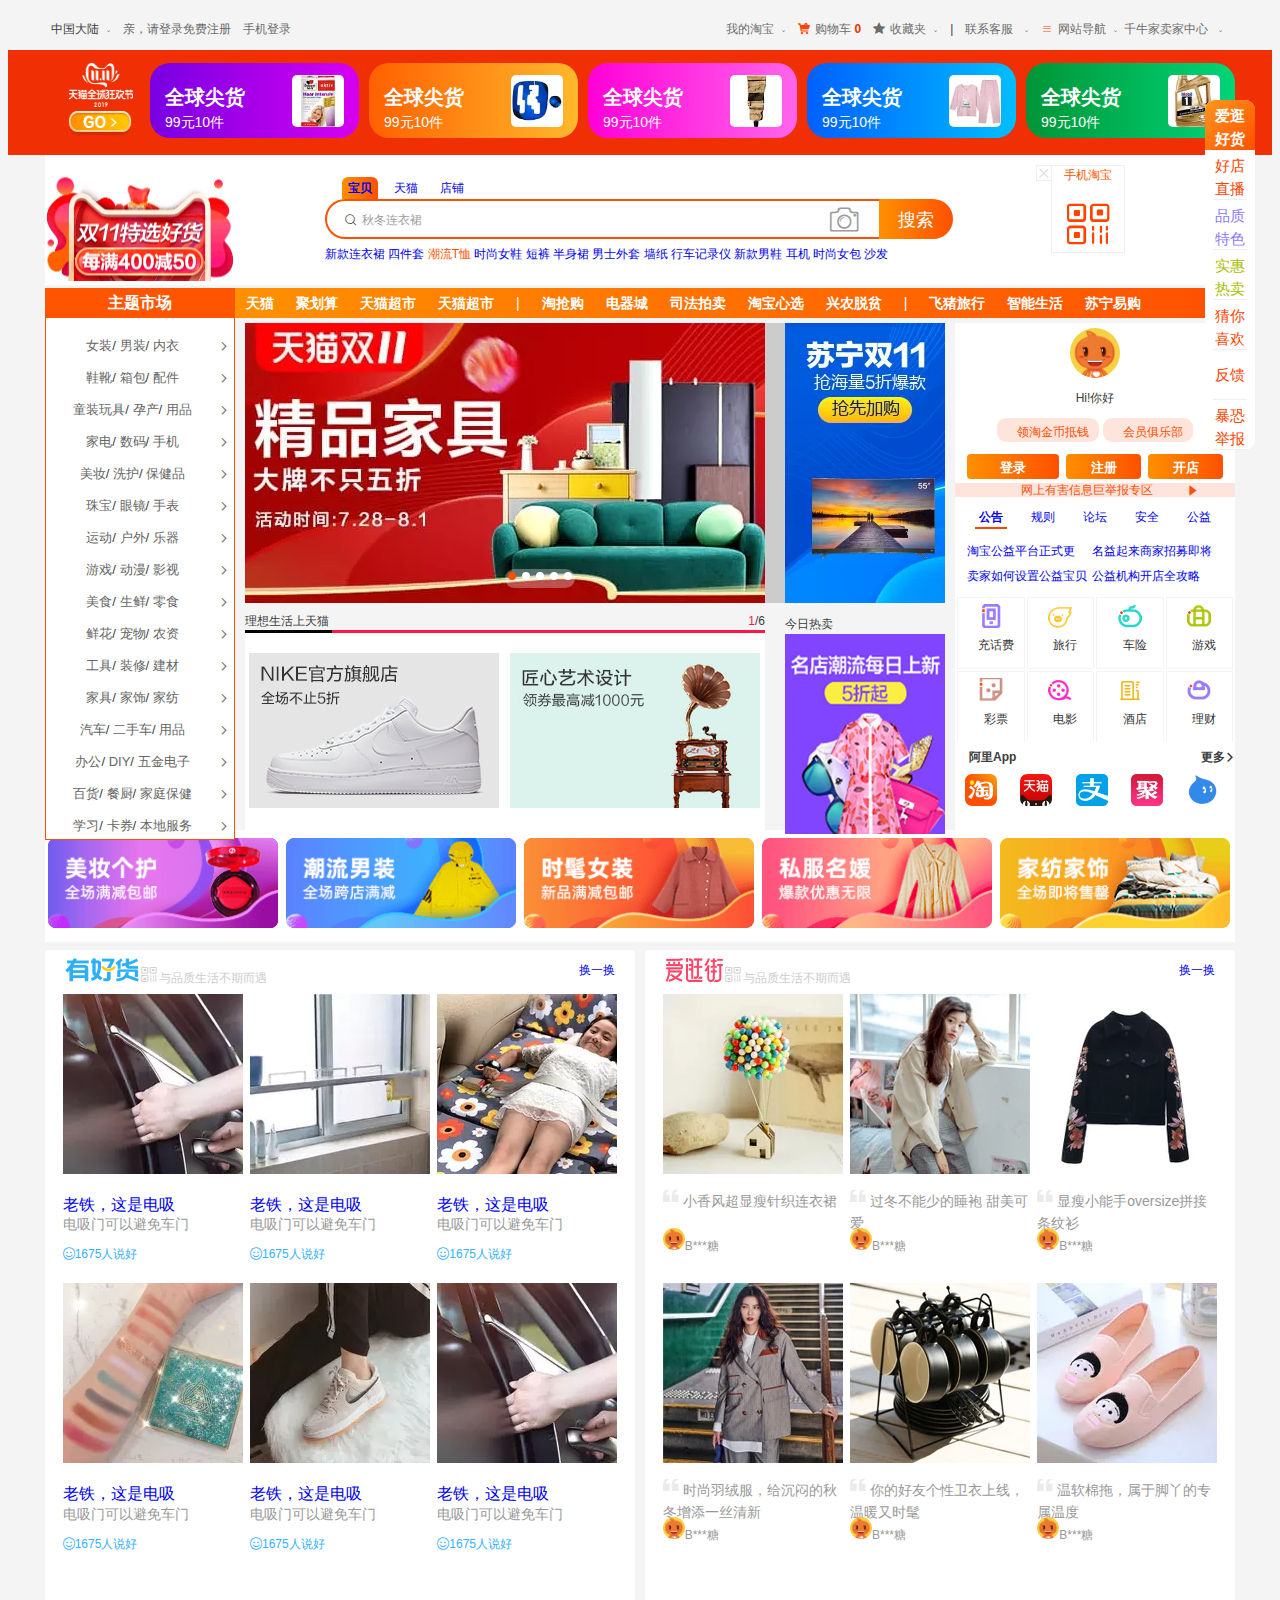
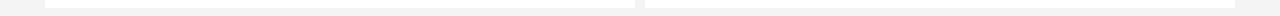
==== commit f4445893: "Update index.html" ====
--- a/index.html
+++ b/index.html
@@ -473,8 +473,7 @@
 		</div>
 		
 		
-<!--第二屏 -->	   
- <div class="secondScreen layer clearfix">	
+ <div class="secondscreen layer clearfix">	
 			<!--有好货-->
 	<div class="goods fl">
 	   <div class="head clearfix">
@@ -483,218 +482,151 @@
 			   <span class="iconfont">&#xe646;</span>
 			   <i>与品质生活不期而遇</i>
 		  </h3>
+		  <a href="#" class="fr change">换一换</a>
 	   </div>
-	   
-
-	      <ul class="list">
-		     <li>
-				 <a href="#"> <img src="images/huo1.webp"> </a>
-					  <div class="info">
-					 <h4>老铁，这是电吸</h4>
-					 <p>电吸门可以避免车门</p>
-					 <p class="extra">
-					  <span class="iconfont">&#xe627;</span>
-					 1675人说好
-					 </p>
-					 </div>
-			
-			 </li>	
-	             <li>
-					 <a href="#">
-						 <img src="images/huo2.webp">
-						 <div class="info">
-						 <h4>老铁，这是电吸</h4>
-						 <p>电吸门可以避免车门</p>
-						 <p class="extra">
-						  <span class="iconfont">&#xe627;</span>
-						 1675人说好
-						 </p>
-						 </div>
-					 </a>
-				 </li>
-	             <li>
-					 <a href="#">
-						 <img src="images/huo3.webp">
-						 <div class="info">
-						 <h4>老铁，这是电吸</h4>
-						 <p>电吸门可以避免车门</p>
-						 <p class="extra">
-						  <span class="iconfont">&#xe627;</span>
-						 1675人说好
-						 </p>
-						 </div>
-					 </a>
-				 </li>					 
-
-		  
-		     <li>
-				 <a href="#">
-					 <img src="images/huo4.webp">
-					  <div class="info">
-						 <h4>老铁，这是电吸</h4>
-						 <p>电吸门可以避免车门</p>
-						 <p class="extra">
-						  <span class="iconfont">&#xe627;</span>
-						 1675人说好
-						 </p>
-						 </div>
-				 </a>
-			 </li>	
-	             <li>
-					 <a href="#">
-						 <img src="images/huo5.webp">
-						  <div class="info">
-						 <h4>老铁，这是电吸</h4>
-						 <p>电吸门可以避免车门</p>
-						 <p class="extra">
-						  <span class="iconfont">&#xe627;</span>
-						 1675人说好
-						 </p>
-						 </div>
-					 </a>
-				 </li>
-	             <li>
-					 <a href="#">
-						 <img src="images/huo6.webp">
-						  <div class="info">
-						 <h4>老铁，这是电吸</h4>
-						 <p>电吸门可以避免车门</p>
-						 <p class="extra">
-						  <span class="iconfont">&#xe627;</span>
-						 1675人说好
-						 </p>
-						 </div>
-					 </a>
-				 </li>					 
+
+       <ul class="list">
+		 <li>
+		    <a href="#"> <img src="images/huo1.webp"> </a>
+				<h4><a href="#">老铁，这是电吸</a></h4>
+			    <p class="text"><a href="#">电吸门可以避免车门</a></p>
+				<p class="extra">
+					<span class="iconfont">&#xe627;</span><i>1675人说好</i>
+				</p>
+	    </li>	
+		 <li>
+		    <a href="#"> <img src="images/huo2.webp"> </a>
+				<h4><a href="#">老铁，这是电吸</a></h4>
+			    <p class="text"><a href="#">电吸门可以避免车门</a></p>
+				<p class="extra">
+					<span class="iconfont">&#xe627;</span><i>1675人说好</i>
+				</p>	
+	    </li>	
+		 <li>
+		    <a href="#"> <img src="images/huo3.webp"> </a>
+				<h4><a href="#">老铁，这是电吸</a></h4>
+			    <p class="text"><a href="#">电吸门可以避免车门</a></p>
+				<p class="extra">
+					<span class="iconfont">&#xe627;</span><i>1675人说好</i>
+				</p>	
+	    </li>	
+		 <li>
+		    <a href="#"> <img src="images/huo4.webp"> </a>	
+				<h4><a href="#">老铁，这是电吸</a></h4>
+			    <p class="text"><a href="#">电吸门可以避免车门</a></p>
+				<p class="extra">
+					<span class="iconfont">&#xe627;</span><i>1675人说好</i>
+				</p>		
+	    </li>	
+		 <li>
+		    <a href="#"> <img src="images/huo5.webp"> </a>
+				<h4><a href="#">老铁，这是电吸</a></h4>
+			    <p class="text"><a href="#">电吸门可以避免车门</a></p>
+				<p class="extra">
+					<span class="iconfont">&#xe627;</span><i>1675人说好</i>
+				</p>
+	    </li>	
+		 <li>
+		    <a href="#"> <img src="images/huo1.webp"> </a>
+				<h4><a href="#">老铁，这是电吸</a></h4>
+			    <p class="text"><a href="#">电吸门可以避免车门</a></p>
+				<p class="extra">
+					<span class="iconfont">&#xe627;</span><i>1675人说好</i>
+				</p>
+	    </li>		
 	  </ul>
      
 
 		
 	</div>
-	
 	<!--爱逛街 -->
-	<div class="lshop fr">
-	    <div class="goods-head">
-	      <h3>
-		       <img src="images/lshop.png"/>
-			   <span class="subtitle">献给聪明的你     </span>		
-			   <span class="more fr subtitle"><a href="#">更多</a><i class="iconfont">&#xe61f;</i></span>	
- 		   
+	<div class="goods fr shopping">
+        	   <div class="head clearfix">
+	      <h3 class="fl">
+		       <img src="images/lshop.png" alt="有好货">
+			   <span class="iconfont">&#xe646;</span>
+			   <i>与品质生活不期而遇</i>
 		  </h3>
+		  <a href="#" class="fr change">换一换</a>
 	   </div>
-		   <div class="good-info">
-	      <ul class="gl fl">
-		     <li>
-				 <a href="#">
-					 <img src="images/jie1.webp">
-					<div class="info">
-					 <p class="subtitle">
-					  <span class="iconfont dy">&#xe67b;</span>
-					大头针的气球环游记
-					 </p>
-					 <p class="name">
-					   <a href="#" class="userpic"><img src="images/user.jpg"></a>喵***白
-					 </p>
-					 </div>
-				 </a>
-			 </li>	
-			     <li>
-				 <a href="#">
-					 <img src="images/jie2.webp">
-					<div class="info">
-					 <p class="subtitle">
-					  <span class="iconfont dy">&#xe67b;</span>
-					大头针的气球环游记
-					 </p>
-					 <p class="name">
-					   <a href="#" class="userpic"><img src="images/user.jpg"></a>喵***白
-					 </p>
-					 </div>
-				 </a>
-			 </li>	
-				 
+       <ul class="list">
+            <li>
+		    <a href="#"> <img src="images/jie1.webp"> </a>
+			<p class="text">
+			    <span class="iconfont">&#xe67b;</span>
+				<a href="#">小香风超显瘦针织连衣裙</a>
+		    </p>
+				<a href="#" class="extra">
+				  <span><img src="images/user.jpg"></span><i>B***糖</i>
+				</a>
+	      </li>
           <li>
-				 <a href="#">
-					 <img src="images/jie3.webp">
-					<div class="info">
-					 <p class="subtitle">
-					  <span class="iconfont dy">&#xe67b;</span>
-					大头针的气球环游记
-					 </p>
-					 <p class="name">
-					   <a href="#" class="userpic"><img src="images/user.jpg"></a>喵***白
-					 </p>
-					 </div>
-				 </a>
-			 </li>	
-					     <li>
-				 <a href="#">
-					 <img src="images/jie4.webp">
-					<div class="info">
-					 <p class="subtitle">
-					  <span class="iconfont dy">&#xe67b;</span>
-					大头针的气球环游记
-					 </p>
-					 <p class="name">
-					   <a href="#" class="userpic"><img src="images/user.jpg"></a>喵***白
-					 </p>
-					 </div>
-				 </a>
-			 </li>	
-			     <li>
-				 <a href="#">
-					 <img src="images/jie5.webp">
-					<div class="info">
-					 <p class="subtitle">
-					  <span class="iconfont dy">&#xe67b;</span>
-					大头针的气球环游记
-					 </p>
-					 <p class="name">
-					   <a href="#" class="userpic"><img src="images/user.jpg"></a>喵***白
-					 </p>
-					 </div>
-				 </a>
-			 </li>	
-				 
-          <li>
-				 <a href="#">
-					 <img src="images/jie6.webp">
-					<div class="info">
-					 <p class="subtitle">
-					  <span class="iconfont dy">&#xe67b;</span>
-					大头针的气球环游记
-					 </p>
-					 <p class="name">
-					   <a href="#" class="userpic"><img src="images/user.jpg"></a>喵***白
-					 </p>
-					 </div>
-				 </a>
-			 </li>		 				 
-	  </ul>
-     
-	   </div>
-	
-	
-	
-	
-	
+		    <a href="#"> <img src="images/jie2.webp"> </a>
+			<p class="text">
+			    <span class="iconfont">&#xe67b;</span>
+				<a href="#">过冬不能少的睡袍 甜美可爱</a>
+		    </p>
+				<a href="#" class="extra">
+				  <span><img src="images/user.jpg"></span><i>B***糖</i>
+				</a>
+	      </li> 
+		            <li>
+		    <a href="#"> <img src="images/jie3.webp"> </a>
+			<p class="text">
+			    <span class="iconfont">&#xe67b;</span>
+				<a href="#">显瘦小能手oversize拼接条纹衫</a>
+		    </p>
+				<a href="#" class="extra">
+				  <span><img src="images/user.jpg"></span><i>B***糖</i>
+				</a>
+	      </li> 
+		            <li>
+		    <a href="#"> <img src="images/jie4.webp"> </a>
+			<p class="text">
+			    <span class="iconfont">&#xe67b;</span>
+				<a href="#">时尚羽绒服，给沉闷的秋冬增添一丝清新</a>
+		    </p>
+				<a href="#" class="extra">
+				  <span><img src="images/user.jpg"></span><i>B***糖</i>
+				</a>
+	      </li> 
+		            <li>
+		    <a href="#"> <img src="images/jie5.webp"> </a>
+			<p class="text">
+			    <span class="iconfont">&#xe67b;</span>
+				<a href="#">你的好友个性卫衣上线，温暖又时髦</a>
+		    </p>
+				<a href="#" class="extra">
+				  <span><img src="images/user.jpg"></span><i>B***糖</i>
+				</a>
+	      </li> 
+		            <li>
+		    <a href="#"> <img src="images/jie6.webp"> </a>
+			<p class="text">
+			    <span class="iconfont">&#xe67b;</span>
+				<a href="#">温软棉拖，属于脚丫的专属温度</a>
+		    </p>
+				<a href="#" class="extra">
+				  <span><img src="images/user.jpg"></span><i>B***糖</i>
+				</a>
+	      </li> 
+		</ul>
 	</div>
 	
-	
+
+</div>	
 	
 	<!-- 侧边栏-->
 	<div class="toolsbox">
-	       <a class="item1 active" href="#">爱逛好货</a>
-	       <a href="#">好店直播</a>
-	       <a class="item3" href="#">实惠热卖</a>
-	       <a class="item4" href="#">猜你喜欢</a>
-	       <a href="#">反馈</a>
+	       <a class="item1 active" href="#">爱逛 好货</a>
+	       <a href="#">好店 直播</a>
+	       <a class="item3" href="#">品质特色</a>
+	       <a class="item4" href="#">实惠热卖</a>
+	       <a href="#">猜你喜欢</a>
+	       <a class="item5" href="#">反馈</a>
 	       <a class="item6" href="#">暴恐举报</a>
-	
-	
-	
 	</div>
-</div>
+
 
 </body>
-</html>+</html>
--- a/css/index.css
+++ b/css/index.css
@@ -761,107 +761,140 @@
 .menubox li img{
 	width:230px;
 }
-/*第二屏*/
-.secondScreen{
-   margin-top:-24px;
-   background-color:#fff;
-}
+
 /*有好货*/
-.secondScreen .goods{
+.goods{
      width:590px;
-	 height:638px;
-
-}
-.secondScreen .goods-head h3{
-	width:590px;
+	 height:658px;
+	 background-color:#fff;
+	 margin-top:8px;
+}
+.goods .head{
+	 margin-top:8px;
 	 height:24px;
-	 padding:0 0 0 21px;
-}
-.secondScreen .goods h3 img{
-	width:74px;
-	 height:24px;
-}
-.secondScreen .goods-head  h3 span{
-	color:#CCCCCC;	
-}
-
-.secondScreen .goods-head  ul{
-	 width:590px;
-	 height:594px;
-	 padding:0 0 0 21px;
-}
-.secondScreen .goods ul li{
-	float:left;
-	margin-right:10px;
-}
-.secondScreen .goods ul li .info, .lshop .good-info ul li .info{
-	 width:170px;
-	 height:91px;
-	 padding:0 4px 0 6px;
-}
-.secondScreen .good-info ul li img{
+	 line-height:24px;
+	 padding:0 20px;
+}
+.goods .head h3{
+	font-size:0;
+	font-weight:normal;
+	/*去h3加粗*/
+}
+.goods .head h3 img{
+	height:24px;
+}
+.goods .head  h3 span{
+	/*行内集元素居中对齐 vertical-align:middle没有用*/
+	color:#CCCCCC;
+    font-size:	20px;
+	margin-left:0 5px;
+}
+.goods .head  h3 i{
+	font-size:12px;
+	color:#CCCCCC;
+   
+
+}
+.goods .head  h3 .change{
+	color:#999;
+}
+/*ul inline-block 回车换行符解析为空格*/
+.goods .list{
+	 text-align:center; 
+}
+.goods .list li{
+	width:180px;
+	display:inline-block;	
+	margin:0 2px 10px 2px;
+	text-align:left;
+}
+.goods .list li img{
 	 width:180px;
 	 height:180px;
 }
-.secondScreen .good-info ul li span{
-	 color:#35B1FF;
+.goods .list li h4{
+	font-size:16px;
+	height:10px;
+	color:black;
+	line-height:10px;
+	font-weight:normal;
+}
+.goods .list li h4 a:hover{
+	color:#f40;
+}
+.goods .list li .text{
+	height:16px;
+	line-height:16px;
+	font-size:14px;
+	overflow:hidden;
+	margin-top:-15px;
+	/*后台数据太长的话可以用overflow：hidden来影藏多余数据*/
+}
+.goods .list li .text a{
+	color:#999;	
+}
+/**/
+.goods .list li .extra{
+	display:block;
+	height:15px;
+	line-height:15px;
+	font-size:12px;
+	color:#35b1ff;
+	margin-top:12px;
+}
+.goods .list li .extra span{
+	font-size:12px;
+	color:#35b1ff;
+	margin-top:12px;
 }
 
 /*爱逛街*/
-.secondScreen .lshop{
-     width:590px;
-	 height:638px;
-}
-.secondScreen .lshop h3 img{
-	width:56px;
-	height:23px;
-	margin-left:5px;
-}
-.secondScreen .lshop .goods-head .more{
-	 position:relative;
-	 left:-30px;
-}
-.secondScreen .lshop .goods-head i{
-	 font-size:12px;
-}
-.secondScreen .lshop .good-info .userpic a{
-	display:block;
+.shopping .list li .text{    
+    height:44px;
+	line-height:22px;
+	font-size:14px;
+	overflow:hidden;
+	margin-top:11px;	
+}
+.shopping .list li .text span{
+	font-size:14px;
+	color:#EBEBEB;	
+	position:relative;
+	top:-5px;
+}
+.shopping .list li .text a:hover{
+color:#f40;
+}
+.shopping .list li .extra img{
 	width:22px;
 	height:22px;
 	border-radius:50%;
-	
-}	
-.secondScreen .lshop .good-info .userpic img{
-	width:22px;
-	height:22px;
-	border-radius:50%;	
-}	
-.secondScreen .lshop .good-info li p span.dy{
-	 font-size:14px;
-	 color:#EBEBEB;
-}	
-.secondScreen .lshop .good-info li p span.name{
-	 font-size:14px;
-	 color:#EBEBEB;
-}	
-.secondScreen .lshop .good-info li p.subtitle{
-	margin-top:11px;
-}
-.secondScreen .lshop ul li{
-	float:left;
-	margin-right:10px;
+}
+.shopping .list li .extra {
+	color:#999;
+}
+.shopping .list li .extra {
+	margin-bottom:10px;
+	position:relative;
+	top:-20px;
+	
 }
 .toolsbox{
 	width:50px;
 	height:350px;
-	border:1px solid pink;	
 	position:fixed;
-	top:1200px;
-	
-    
-	
-}
-
+	top:100px;
+	right:25px;
+	background-color:#fff;
+	border-radius:10px;	
+}
+.toolsbox span{
+	font-size:32px;
+	color:#ff7f13;
+	width:50px;
+	height:36px;
+	
+}
 .toolsbox a{
     display:block;
 	width:50px;
@@ -870,9 +903,22 @@
 	padding:5px 5px 5px 5px;
 	box-sizing:border-box;
 	text-align:center;
+		/*
+		word-break:keep-all; 文字换行
+		padding-top:6px;
+		text-align:center;	
+		*/
 	color:#FF4400;
-	
-	
+	position:relative;
+}
+/*a的下边框*/
+.toolsbox a:after{
+	content:" ";
+	border-bottom:1px solid #efefef;
+	width:34px;
+	position:absolute;
+	left:8px;
+    bottom:0;
 }
 .toolsbox a.item1{
 	color:#fff;
@@ -886,12 +932,20 @@
 .toolsbox a.item4{
 	color:#A8C001;
 }
+
+
+/*反馈居中*/
+.toolsbox a.item5{
+	line-height:40px;
+}
 .toolsbox a.item6{
 	border-radius:0 0 10px 10px ;
 }
-.toolsbox a:hover{
+.toolsbox a:hover,.toolsbox a.active{
 	color:#fff;
 	font-weight:bold;
 	background-image:	linear-gradient(135deg,#ff971b,#ff5000);
-
-}
+}
+.toolsbox a:hover:after,.toolsbox a.active:after{
+	border:none;
+}
